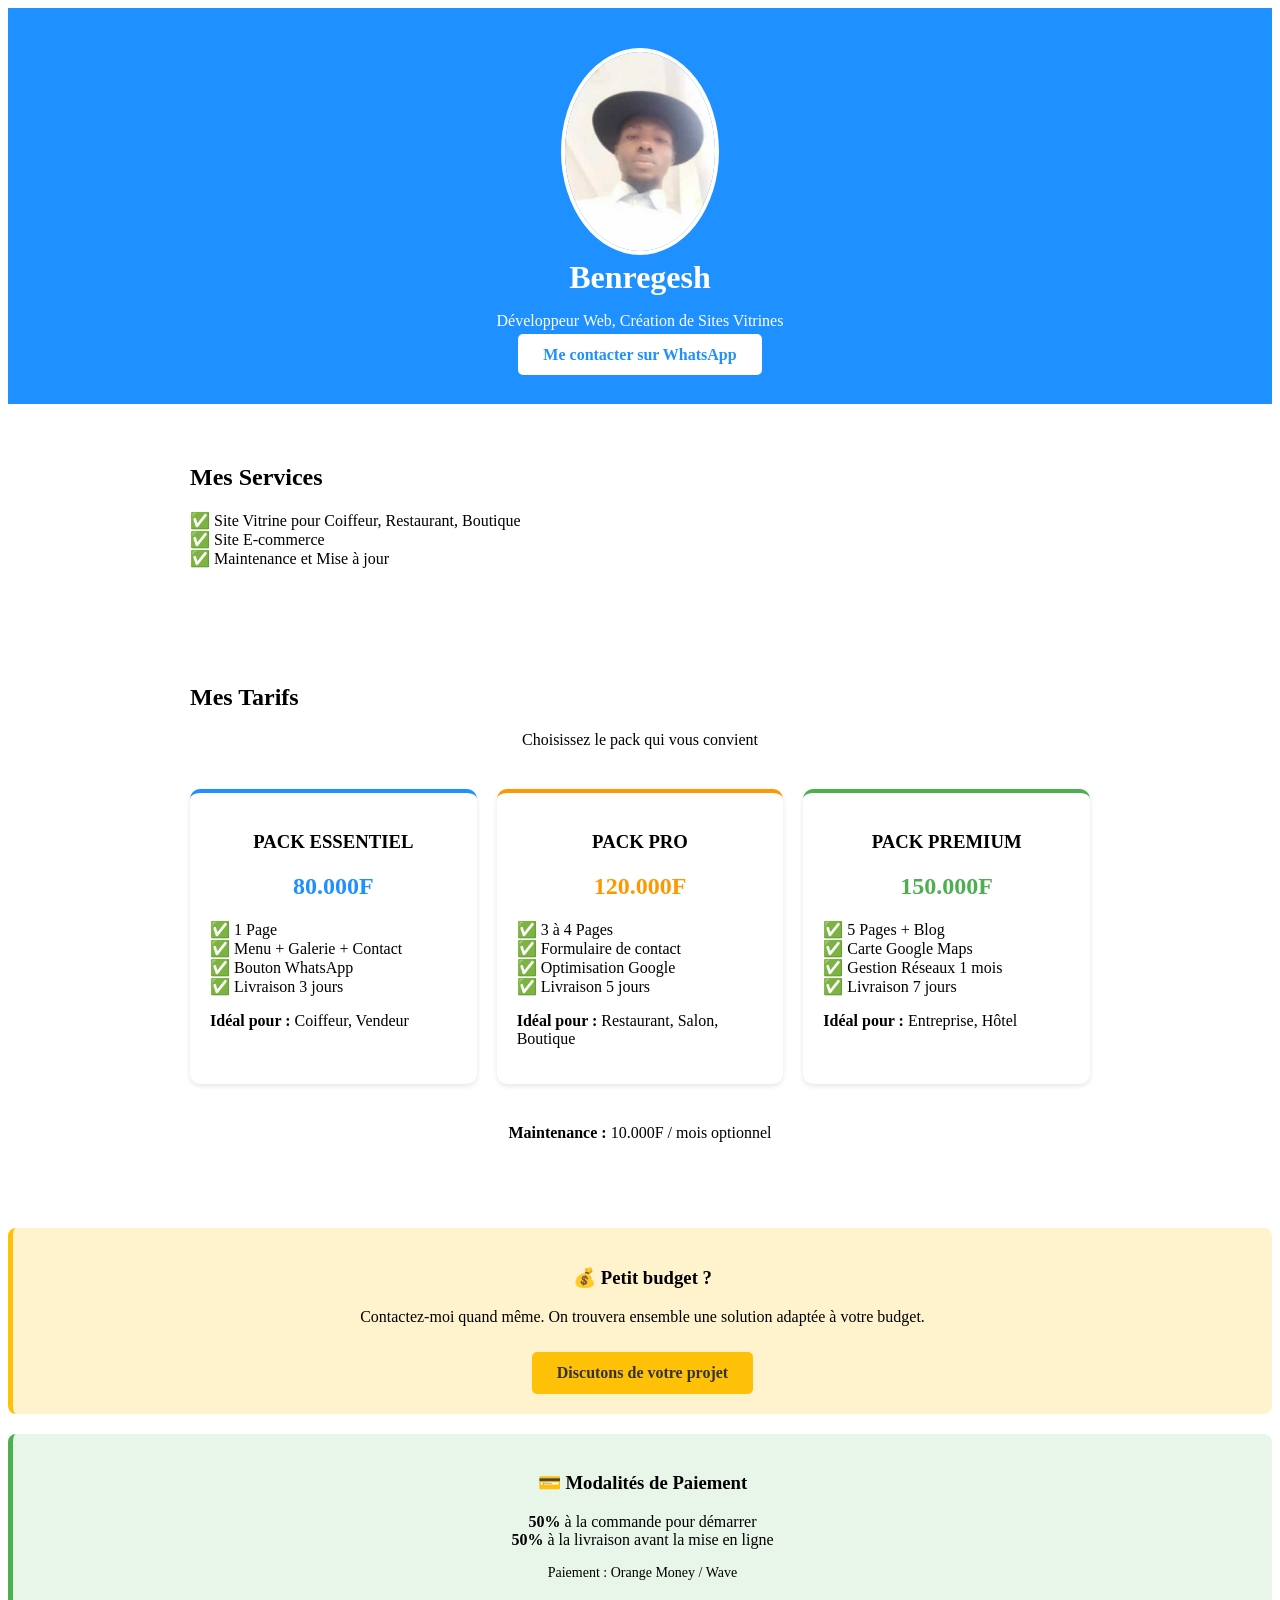
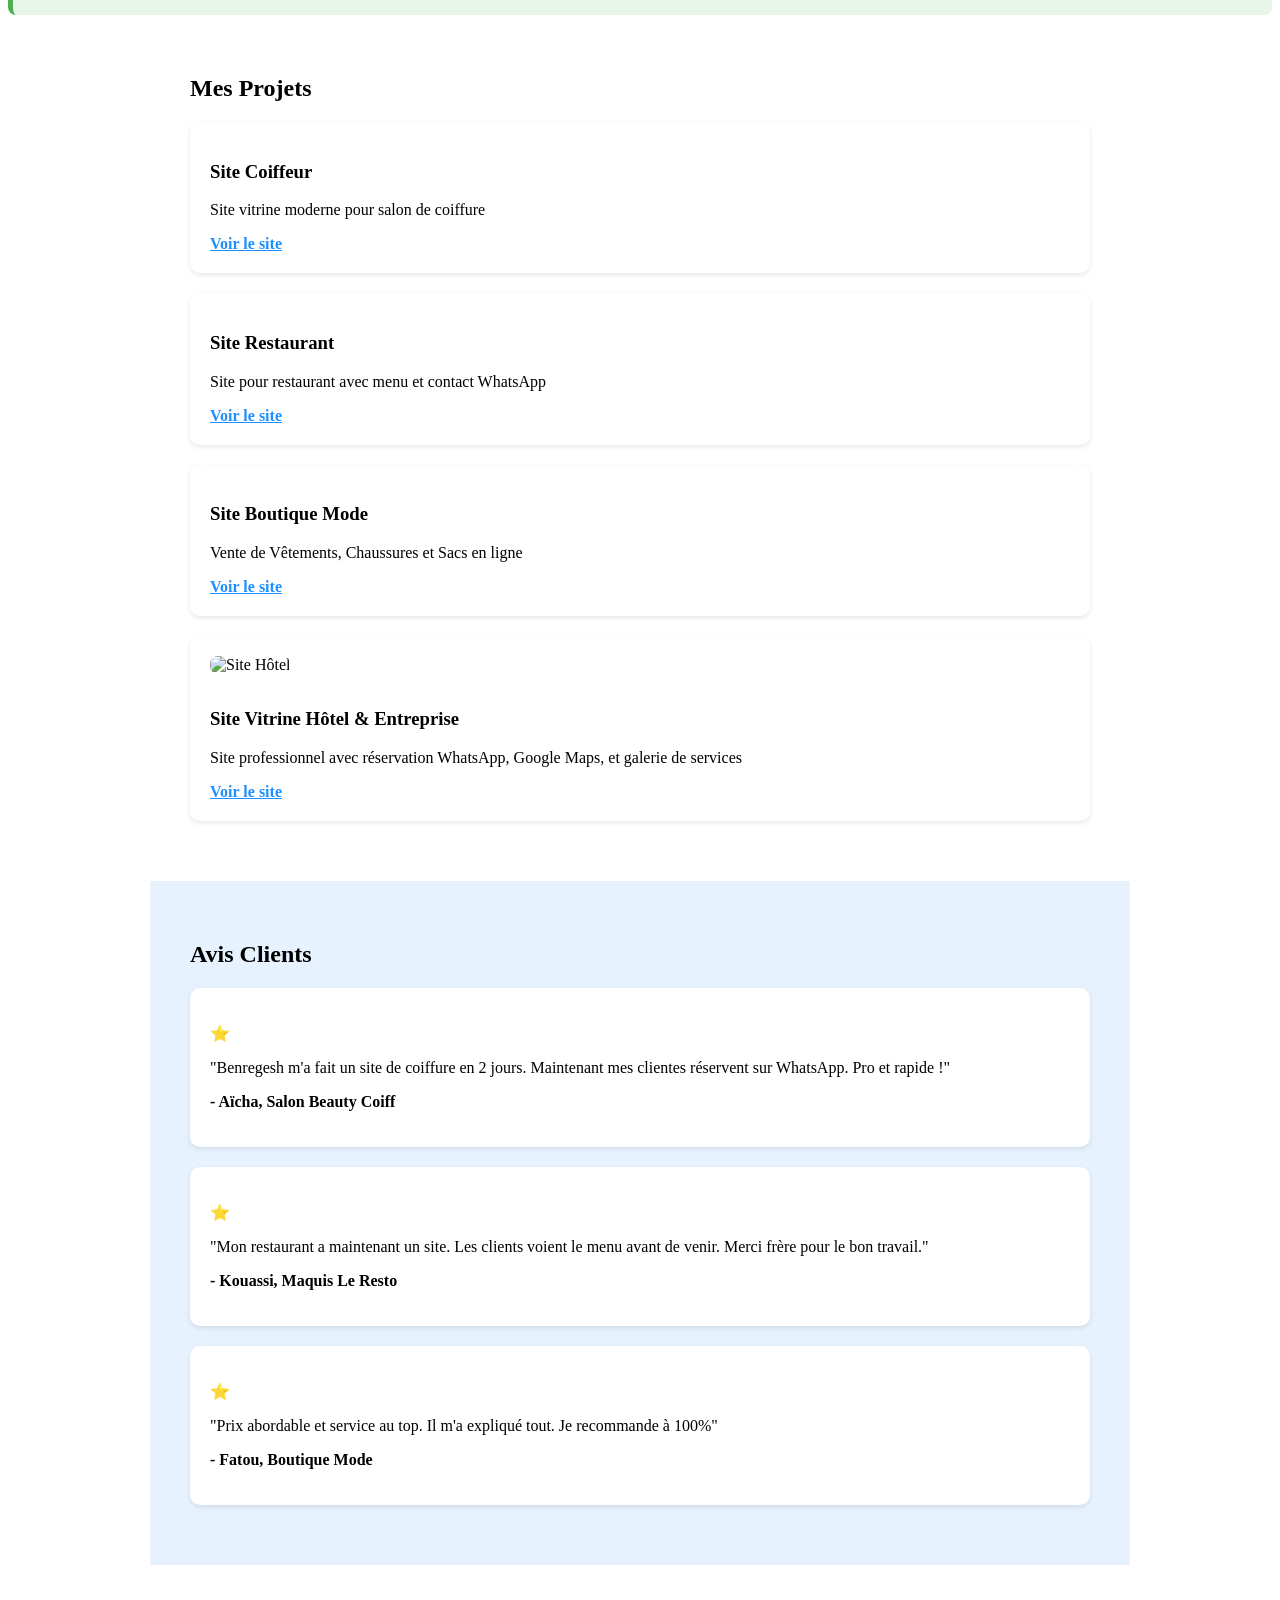
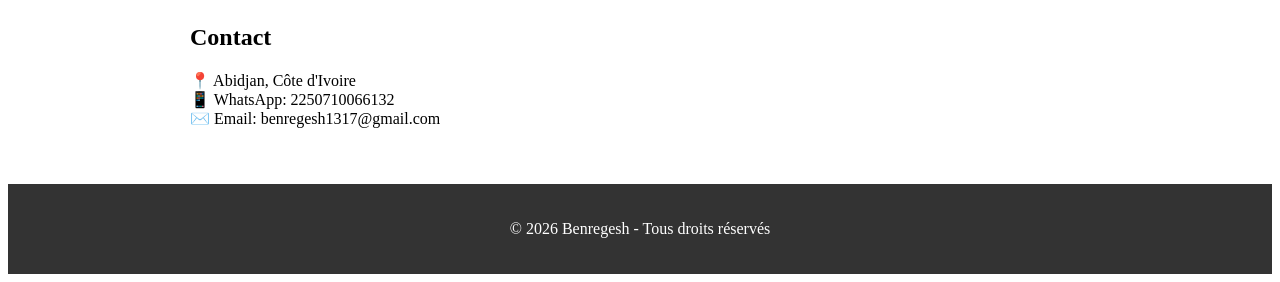
==== index.html @ 778d8428 "Add files via upload" ====
<!DOCTYPE html>
<html lang="fr">
<head>
  <meta charset="UTF-8">
  <title>Mon Portfolio - Développeur Web</title>
  <link rel="stylesheet" href="style.css"
</head>
<body>

  <header>
  <img src="jean.jpg" style="width:150px;border-radius:50%;border:4px solid white">
  <h1>Benregesh</h1>
  <p>Développeur Web, Création de Sites Vitrines</p>
  <a href="https://wa.me/2250710066132?text=Bonjour%20Benregesh" class="btn">Me contacter sur WhatsApp</a>
</header>

<section>
  <h2>Mes Services</h2>
  <p>✅ Site Vitrine pour Coiffeur, Restaurant, Boutique <br>
     ✅ Site E-commerce <br>
     ✅ Maintenance et Mise à jour</p>
</section>

  <section>
  <h2>Mes Tarifs</h2>
  <p style="text-align:center">Choisissez le pack qui vous convient</p>

  <div style="display:grid;grid-template-columns:repeat(auto-fit, minmax(250px, 1fr));gap:20px;margin-top:20px">
    
    <div class="projet" style="border-top:4px solid #1e90ff">
      <h3 style="text-align:center">PACK ESSENTIEL</h3>
      <h2 style="text-align:center;color:#1e90ff">80.000F</h2>
      <p>✅ 1 Page <br>
         ✅ Menu + Galerie + Contact <br>
         ✅ Bouton WhatsApp <br>
         ✅ Livraison 3 jours</p>
      <p><b>Idéal pour :</b> Coiffeur, Vendeur</p>
    </div>

    <div class="projet" style="border-top:4px solid #ff9800">
      <h3 style="text-align:center">PACK PRO</h3>
      <h2 style="text-align:center;color:#ff9800">120.000F</h2>
      <p>✅ 3 à 4 Pages <br>
         ✅ Formulaire de contact <br>
         ✅ Optimisation Google <br>
         ✅ Livraison 5 jours</p>
      <p><b>Idéal pour :</b> Restaurant, Salon, Boutique</p>
    </div>

    <div class="projet" style="border-top:4px solid #4caf50">
      <h3 style="text-align:center">PACK PREMIUM</h3>
      <h2 style="text-align:center;color:#4caf50">150.000F</h2>
      <p>✅ 5 Pages + Blog <br>
         ✅ Carte Google Maps <br>
         ✅ Gestion Réseaux 1 mois <br>
         ✅ Livraison 7 jours</p>
      <p><b>Idéal pour :</b> Entreprise, Hôtel</p>
    </div>

  </div>
  <p style="text-align:center;margin-top:20px"><b>Maintenance :</b> 10.000F / mois optionnel</p>
</section>
  
  <div style="background:#fff3cd;border-left:5px solid #ffc107;padding:20px;margin-top:30px;border-radius:8px;text-align:center">
  <h3>💰 Petit budget ?</h3>
  <p>Contactez-moi quand même. On trouvera ensemble une solution adaptée à votre budget.</p>
  <a href="https://wa.me/2250710066132?text=Salut%20Benregesh,%20j'ai%20un%20petit%20budget%20pour%20un%20site%20web" 
     class="btn" style="background:#ffc107;color:#333;display:inline-block;margin-top:10px">
     Discutons de votre projet
  </a>
</div>
  
  <div style="background:#e8f5e9;border-left:5px solid #4caf50;padding:20px;margin-top:20px;border-radius:8px;text-align:center">
  <h3>💳 Modalités de Paiement</h3>
  <p><b>50%</b> à la commande pour démarrer <br>
     <b>50%</b> à la livraison avant la mise en ligne</p>
  <p style="font-size:14px">Paiement : Orange Money / Wave</p>
</div>
  
<section>
  <h2>Mes Projets</h2>
  
  <div class="projet">
    <h3>Site Coiffeur</h3>
    <p>Site vitrine moderne pour salon de coiffure</p>
    <a href="https://benregesh-web.github.io/Coiffeur/" target="_blank">Voir le site</a>
  </div>

  <div class="projet">
    <h3>Site Restaurant</h3>
    <p>Site pour restaurant avec menu et contact WhatsApp</p>
    <a href="https://benregesh-web.github.io/restaurant-proche/" target="_blank">Voir le site</a>
  </div>
  
  <div class="projet">
    <h3>Site Boutique Mode</h3>
    <p>Vente de Vêtements, Chaussures et Sacs en ligne</p>
    <a href="https://benregesh-web.github.io/Boutique-en-ligne/" target="_blank">Voir le site</a>
    </div>
  
  <div class="projet">
  <img src="https://images.pexels.com/photos/271624/pexels-photo-271624.jpeg" alt="Site Hôtel" style="width:100%; height:180px; object-fit:cover; border-radius:8px; margin-bottom:15px;">
  <h3>Site Vitrine Hôtel & Entreprise</h3>
  <p>Site professionnel avec réservation WhatsApp, Google Maps, et galerie de services</p>
  <a href="https://benregesh-web.github.io/hote/" target="_blank">Voir le site</a>
</div>
  
</section>

  <section style="background:#e6f3ff">
  <h2>Avis Clients</h2>
  
  <div class="projet">
    <p>⭐</p>
    <p>"Benregesh m'a fait un site de coiffure en 2 jours. Maintenant mes clientes réservent sur WhatsApp. Pro et rapide !"</p>
    <p><b>- Aïcha, Salon Beauty Coiff</b></p>
  </div>

  <div class="projet">
    <p>⭐</p>
    <p>"Mon restaurant a maintenant un site. Les clients voient le menu avant de venir. Merci frère pour le bon travail."</p>
    <p><b>- Kouassi, Maquis Le Resto</b></p>
  </div>

  <div class="projet">
    <p>⭐</p>
    <p>"Prix abordable et service au top. Il m'a expliqué tout. Je recommande à 100%"</p>
    <p><b>- Fatou, Boutique Mode</b></p>
  </div>
</section>
  
<section>
  <h2>Contact</h2>
  <p>📍 Abidjan, Côte d'Ivoire <br>
     📱 WhatsApp: 2250710066132 <br>
     ✉️ Email: benregesh1317@gmail.com</p>
</section>

<footer>
  <p>© 2026 Benregesh - Tous droits réservés</p>
</footer>

</body>
</html>
---- style.css ----
<style>
    body{font-family:Arial;margin:0;background:#f4f4f4;color:#333}
    header{background:#1e90ff;color:white;padding:40px;text-align:center}
    header h1{margin:0}
    .btn{background:white;color:#1e90ff;padding:12px 25px;border-radius:5px;text-decoration:none;font-weight:bold}
    section{padding:40px;max-width:900px;margin:auto}
    .projet{background:white;padding:20px;margin:20px 0;border-radius:10px;box-shadow:0 2px 5px rgba(0,0,0,0.1)}
    .projet a{color:#1e90ff;font-weight:bold}
    footer{text-align:center;padding:20px;background:#333;color:white}
  </style>
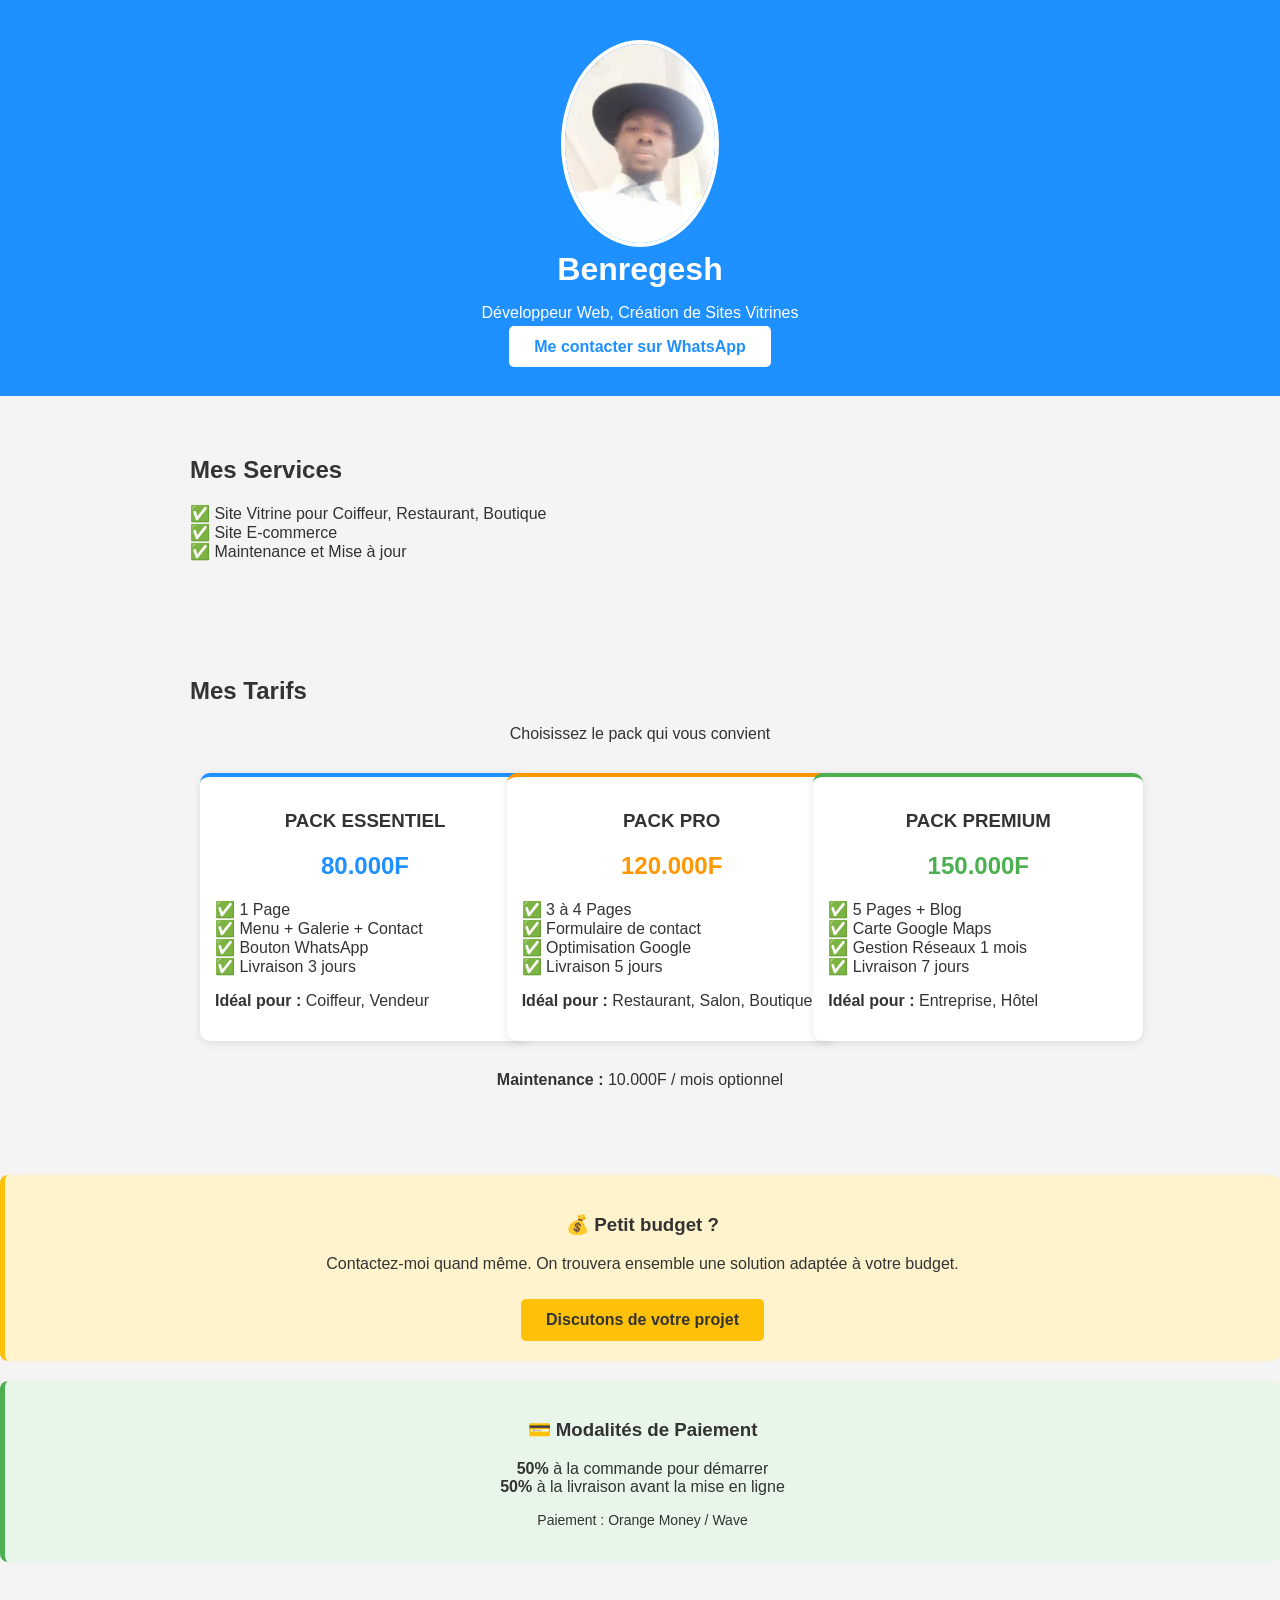
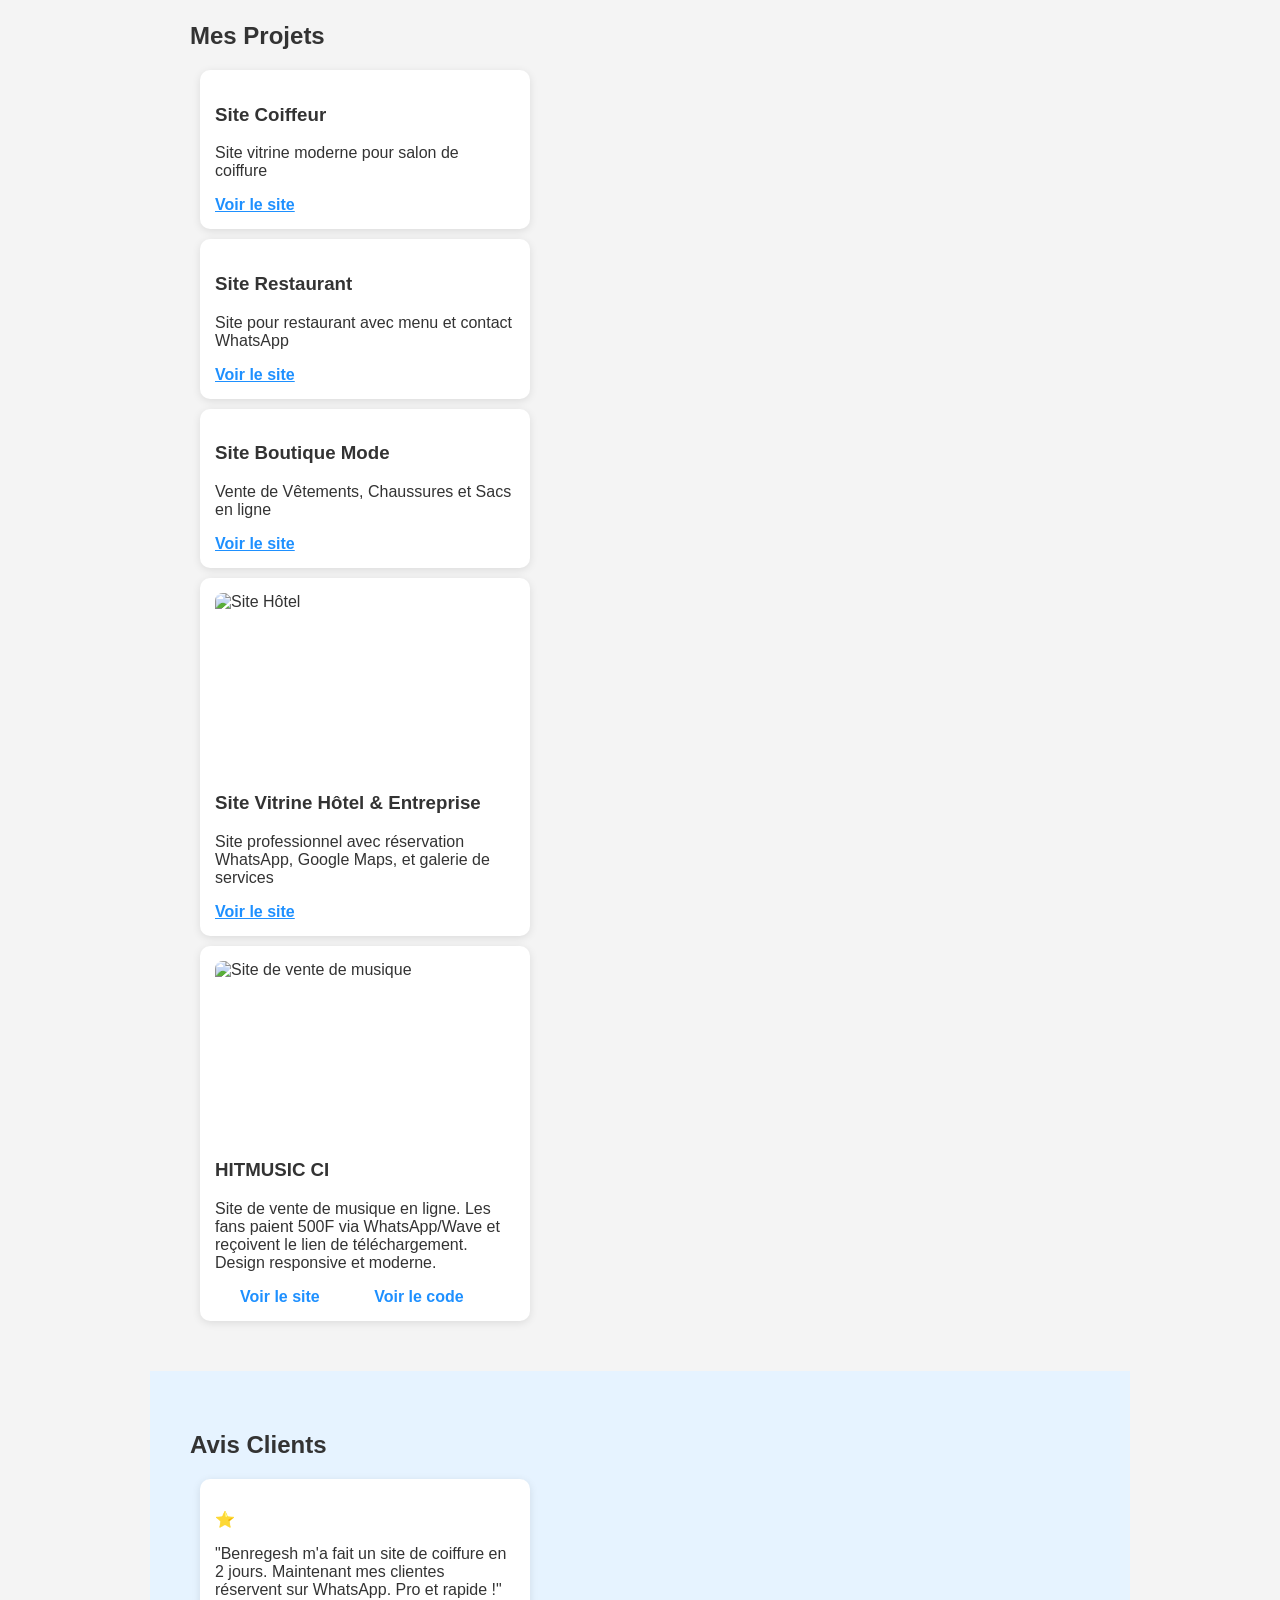
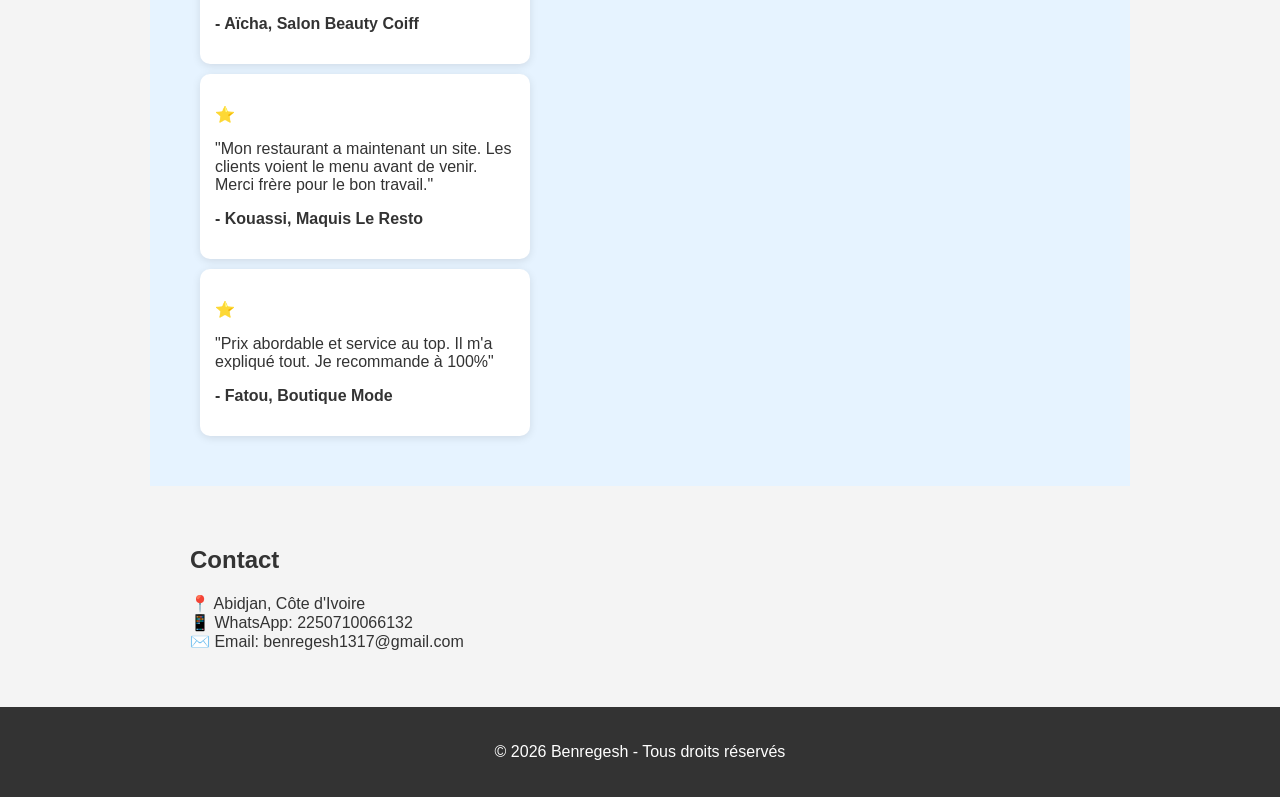
==== commit d7ff3587: "Add files via upload" ====
--- a/index.html
+++ b/index.html
@@ -105,6 +105,17 @@
   <a href="https://benregesh-web.github.io/hote/" target="_blank">Voir le site</a>
 </div>
   
+   <!-- PROJET 3 : HITMUSIC CI -->
+<div class="projet">
+  <img src="https://images.pexels.com/photos/1105666/pexels-photo-1105666.jpeg" alt="Site de vente de musique">
+  <h3>HITMUSIC CI</h3>
+  <p>Site de vente de musique en ligne. Les fans paient 500F via WhatsApp/Wave et reçoivent le lien de téléchargement. Design responsive et moderne.</p>
+  <div class="btns">
+    <a href="https://benregesh-web.github.io/musique/" target="_blank" class="btn">Voir le site</a>
+    <a href="https://github.com/ton-pseudo/site-musique" target="_blank" class="btn btn-code">Voir le code</a>
+  </div>
+</div>
+   
 </section>
 
   <section style="background:#e6f3ff">
--- a/style.css
+++ b/style.css
@@ -1,11 +1,73 @@
-<style>
-    body{font-family:Arial;margin:0;background:#f4f4f4;color:#333}
-    header{background:#1e90ff;color:white;padding:40px;text-align:center}
-    header h1{margin:0}
-    .btn{background:white;color:#1e90ff;padding:12px 25px;border-radius:5px;text-decoration:none;font-weight:bold}
-    section{padding:40px;max-width:900px;margin:auto}
-    .projet{background:white;padding:20px;margin:20px 0;border-radius:10px;box-shadow:0 2px 5px rgba(0,0,0,0.1)}
-    .projet a{color:#1e90ff;font-weight:bold}
-    footer{text-align:center;padding:20px;background:#333;color:white}
-  </style>
 
+body{
+  font-family:Arial;
+  margin:0;
+  background:#f4f4f4;
+  color:#333
+}
+
+header{
+  background:#1e90ff;
+  color:white;
+  padding:40px;
+  text-align:center
+}
+
+header h1{
+  margin:0;
+}
+    
+.btn{
+  background:white;
+  color:#1e90ff;
+  padding:12px 25px;
+  border-radius:5px;
+  text-decoration:none;
+  font-weight:bold
+}
+
+section{
+  padding:40px;
+  max-width:900px;
+  margin:auto;
+}
+
+.projet{
+  background:white;
+  padding:20px;
+  margin:20px 0;
+  border-radius:10px;
+  box-shadow:0 2px 5px rgba(0,0,0,0.1);
+}
+.projet a{
+  color:#1e90ff;
+  font-weight:bold;
+}
+
+footer{
+  text-align:center;
+  padding:20px;
+  background:#333;
+  color:white;
+}
+
+/* TAILLE DES IMAGES DES PROJETS */
+.projet img, 
+.card img { /* si tu utilises .card */
+  width: 100%;
+  height: 180px; /* Hauteur fixe pour que toutes soient pareilles */
+  object-fit: cover; /* Coupe l'image pour qu'elle rentre bien */
+  border-radius: 8px;
+  display: block;
+}
+
+/* POUR QUE LES CARTES SOIENT BIEN ALIGNÉES */
+.projet, 
+.card {
+  width: 300px;
+  background: white;
+  border-radius: 10px;
+  padding: 15px;
+  box-shadow: 0 2px 8px rgba(0,0,0,0.1);
+  margin: 10px;
+}
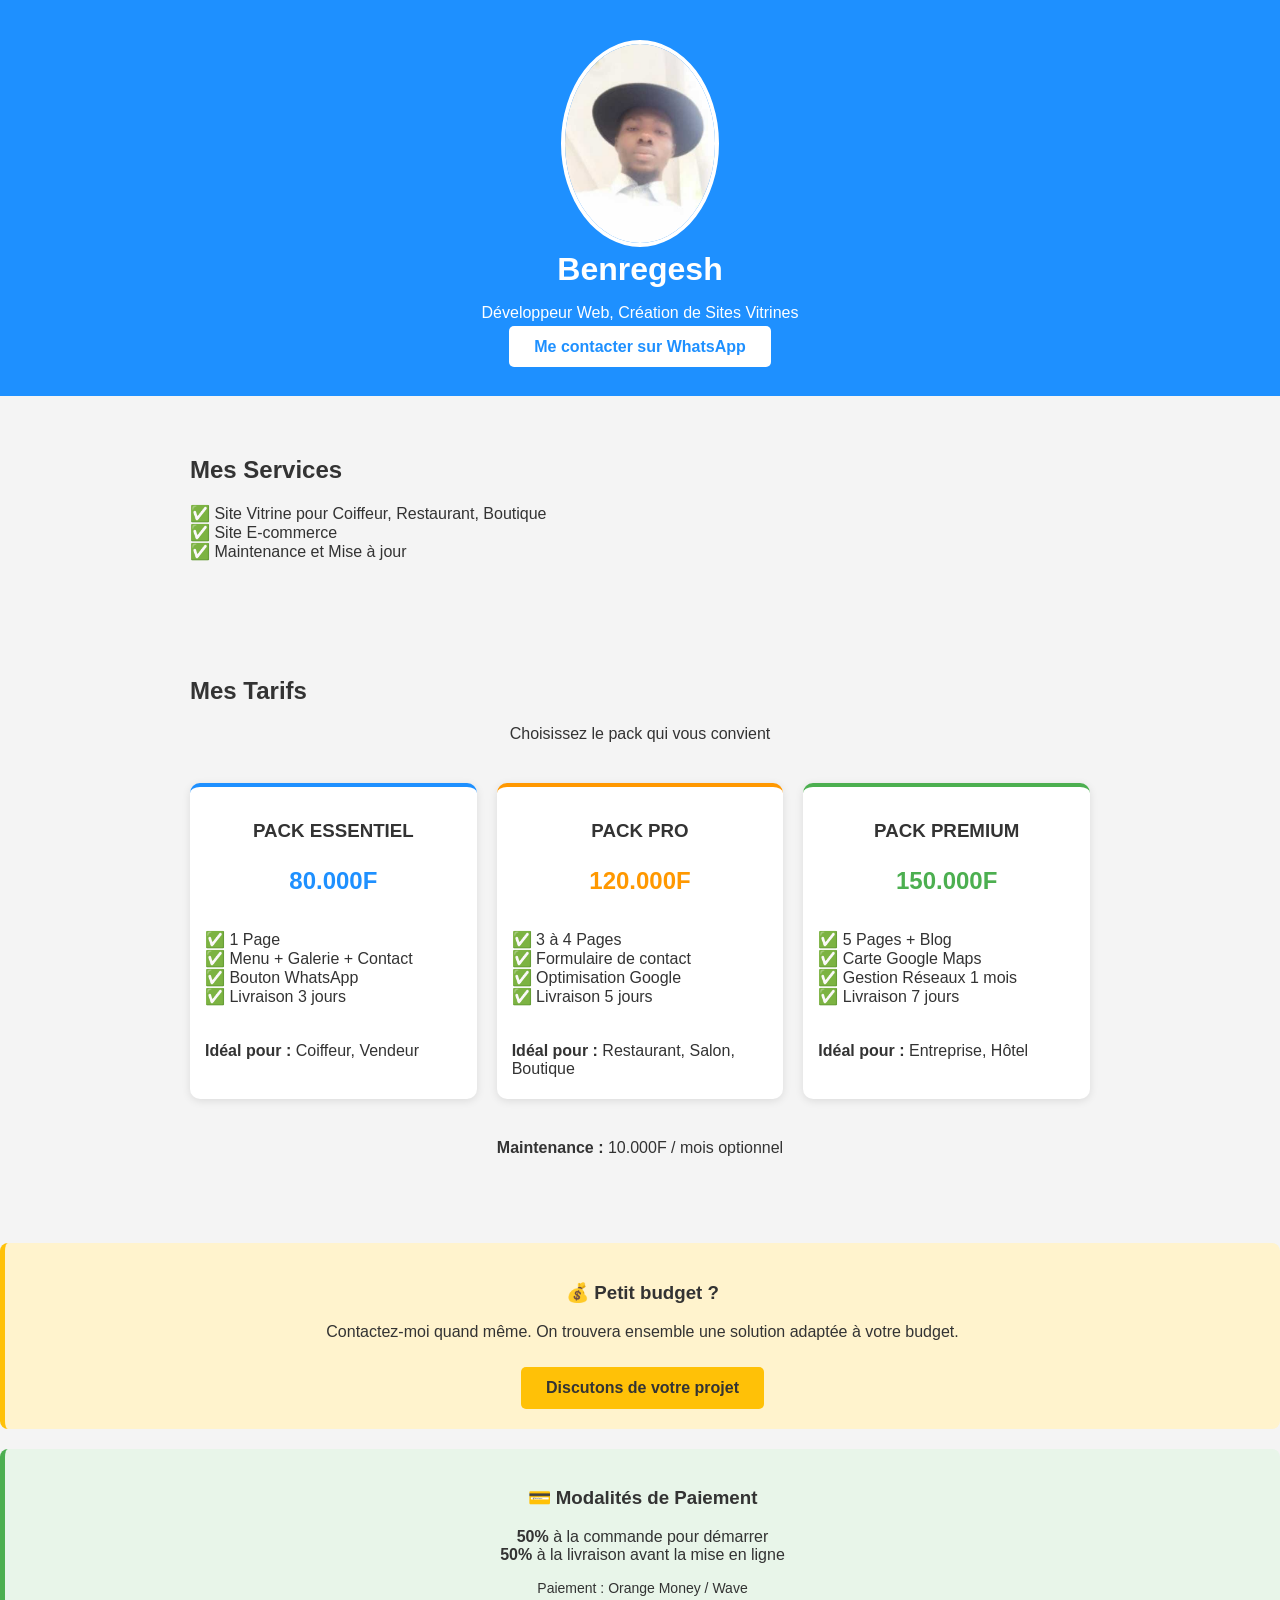
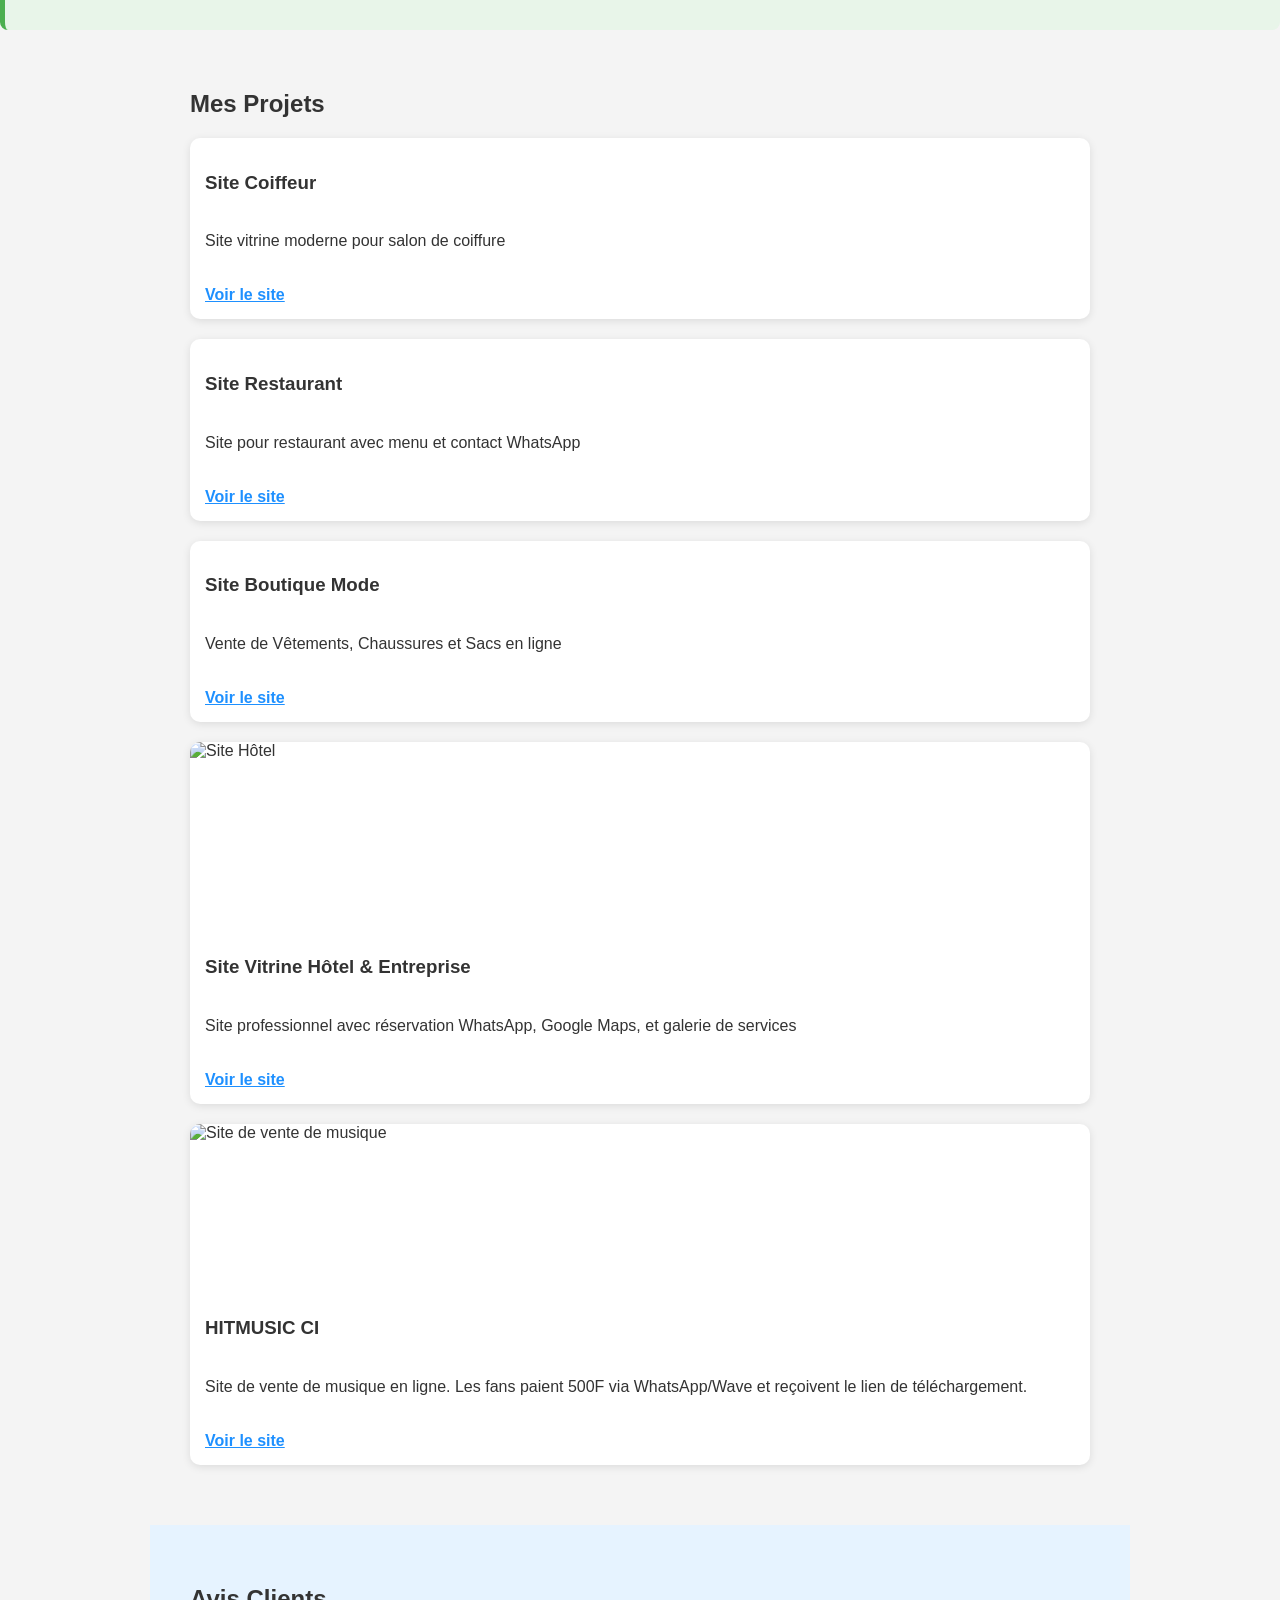
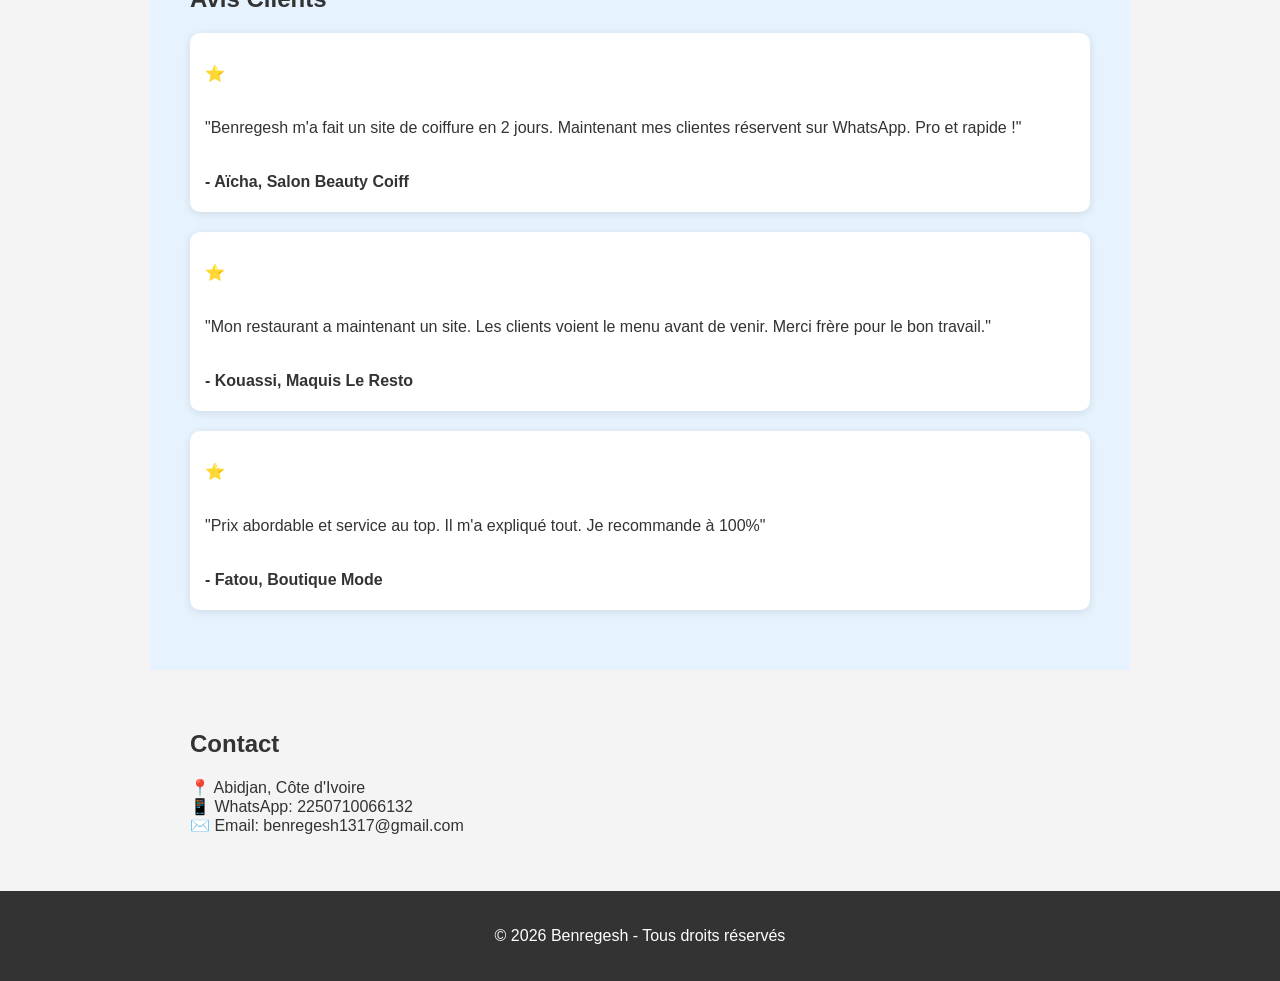
==== commit add10b47: "Add files via upload" ====
--- a/index.html
+++ b/index.html
@@ -104,16 +104,11 @@
   <p>Site professionnel avec réservation WhatsApp, Google Maps, et galerie de services</p>
   <a href="https://benregesh-web.github.io/hote/" target="_blank">Voir le site</a>
 </div>
-  
-   <!-- PROJET 3 : HITMUSIC CI -->
-<div class="projet">
+  <div class="projet">
   <img src="https://images.pexels.com/photos/1105666/pexels-photo-1105666.jpeg" alt="Site de vente de musique">
   <h3>HITMUSIC CI</h3>
-  <p>Site de vente de musique en ligne. Les fans paient 500F via WhatsApp/Wave et reçoivent le lien de téléchargement. Design responsive et moderne.</p>
-  <div class="btns">
-    <a href="https://benregesh-web.github.io/musique/" target="_blank" class="btn">Voir le site</a>
-    <a href="https://github.com/ton-pseudo/site-musique" target="_blank" class="btn btn-code">Voir le code</a>
-  </div>
+  <p>Site de vente de musique en ligne. Les fans paient 500F via WhatsApp/Wave et reçoivent le lien de téléchargement.</p>
+  <a href="https://benregesh-web.github.io/musique/" target="_blank">Voir le site</a>
 </div>
    
 </section>
--- a/style.css
+++ b/style.css
@@ -51,23 +51,28 @@
   color:white;
 }
 
-/* TAILLE DES IMAGES DES PROJETS */
-.projet img, 
-.card img { /* si tu utilises .card */
-  width: 100%;
-  height: 180px; /* Hauteur fixe pour que toutes soient pareilles */
-  object-fit: cover; /* Coupe l'image pour qu'elle rentre bien */
-  border-radius: 8px;
+/* CARTES PROJETS STYLE BANNIERE */
+.projet, .card {
+  background: white;
+  border-radius: 10px;
+  padding: 0; /* important: pas de padding pour que l'image colle */
+  margin-bottom: 20px;
+  box-shadow: 0 2px 8px rgba(0,0,0,0.1);
+  overflow: hidden; /* pour arrondir l'image */
+}
+
+.projet img, .card img {
+  width: 100%;        /* Prend toute la largeur */
+  height: 160px;      /* Hauteur de bannière */
+  object-fit: cover;  /* Etire sans déformer */
   display: block;
 }
 
-/* POUR QUE LES CARTES SOIENT BIEN ALIGNÉES */
-.projet, 
-.card {
-  width: 300px;
-  background: white;
-  border-radius: 10px;
-  padding: 15px;
-  box-shadow: 0 2px 8px rgba(0,0,0,0.1);
-  margin: 10px;
+/* Le texte en dessous de l'image */
+.projet h3, .projet p, .projet a {
+  padding: 15px 15px 5px 15px;
 }
+.projet a {
+  padding-bottom: 15px;
+  display: inline-block;
+}
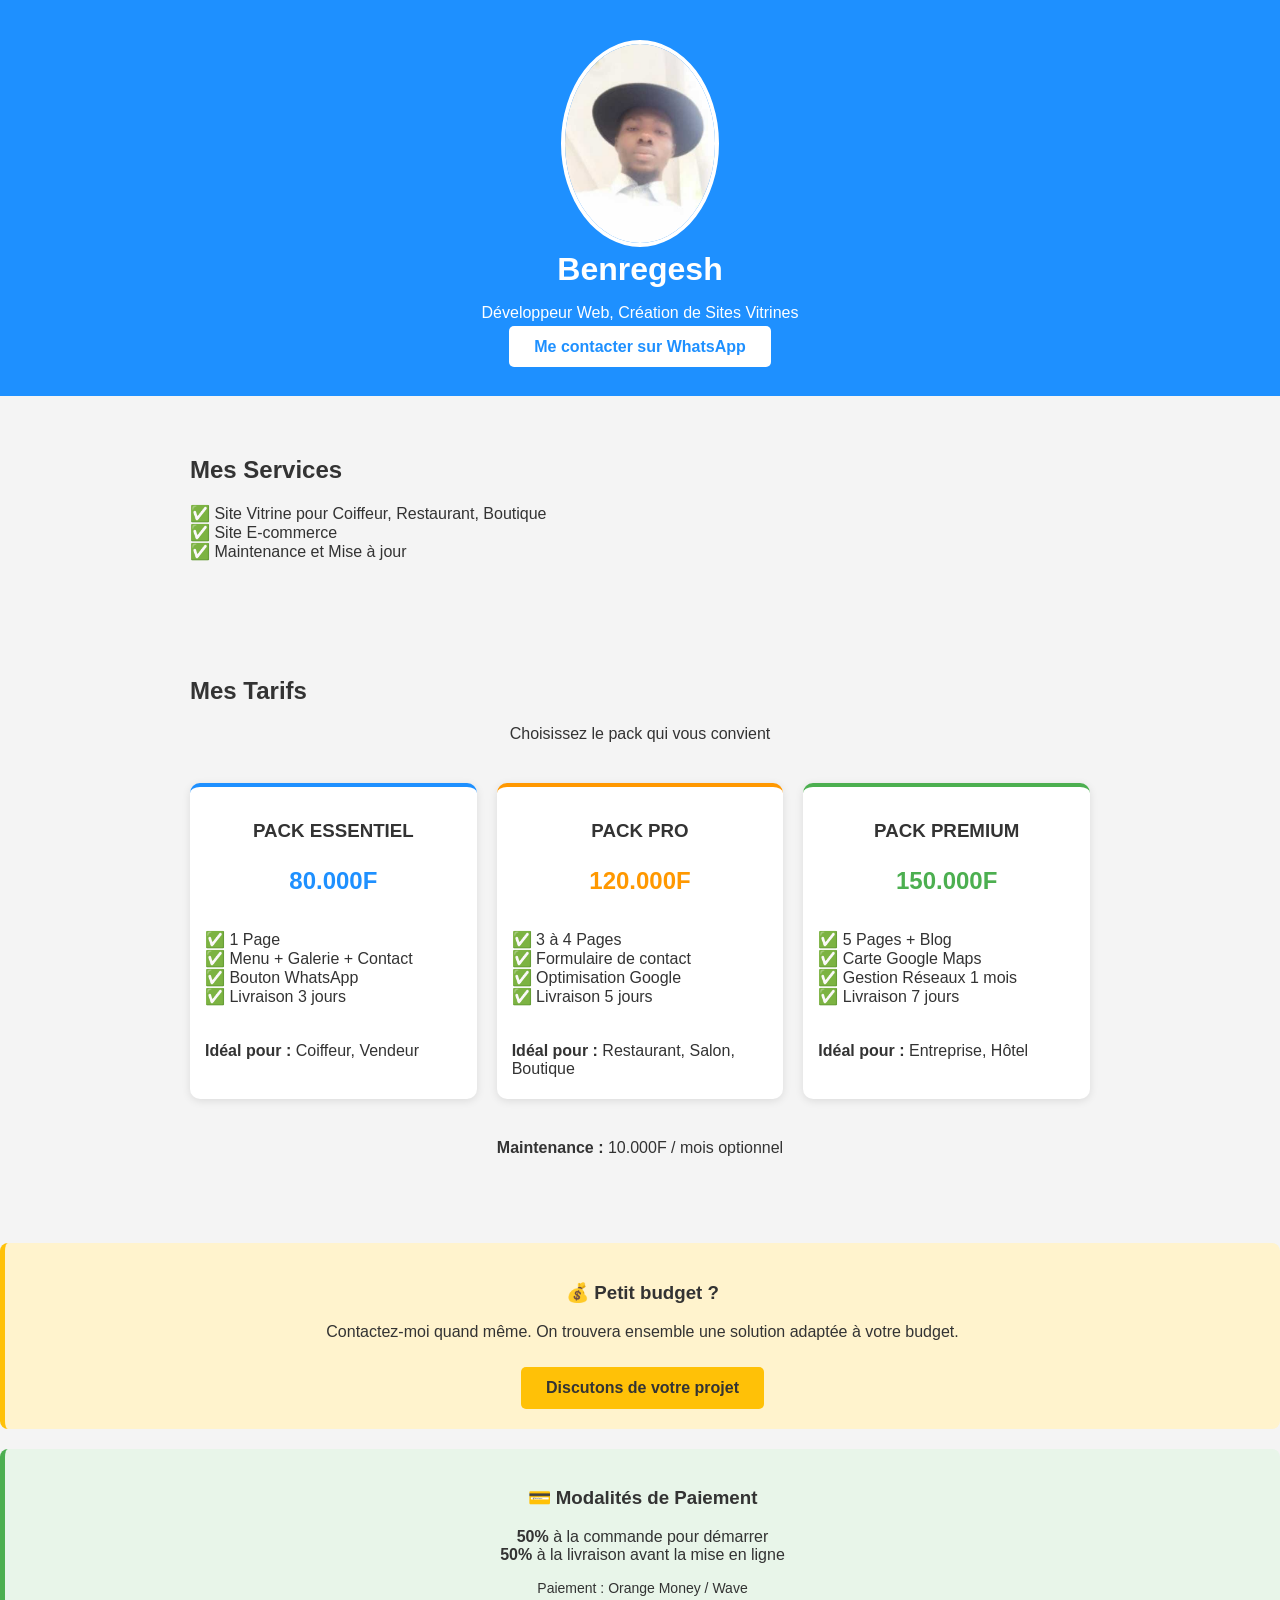
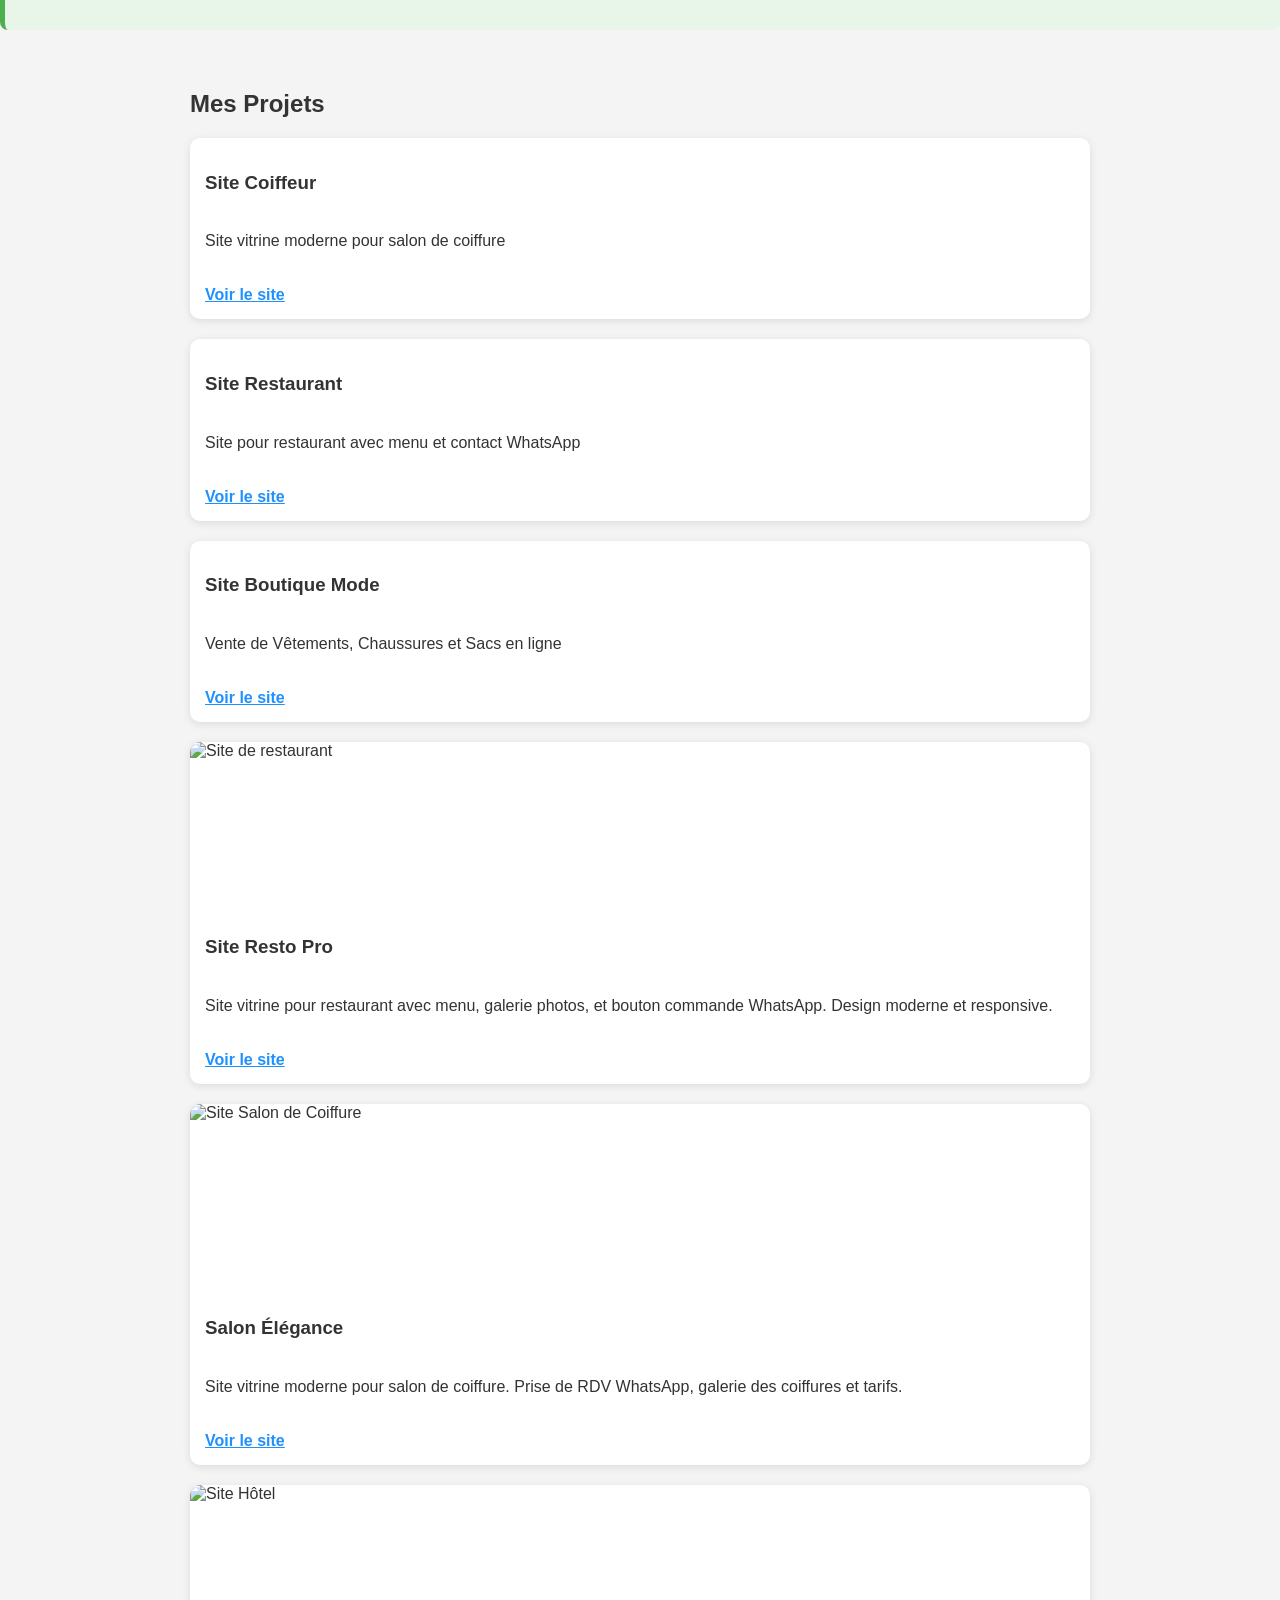
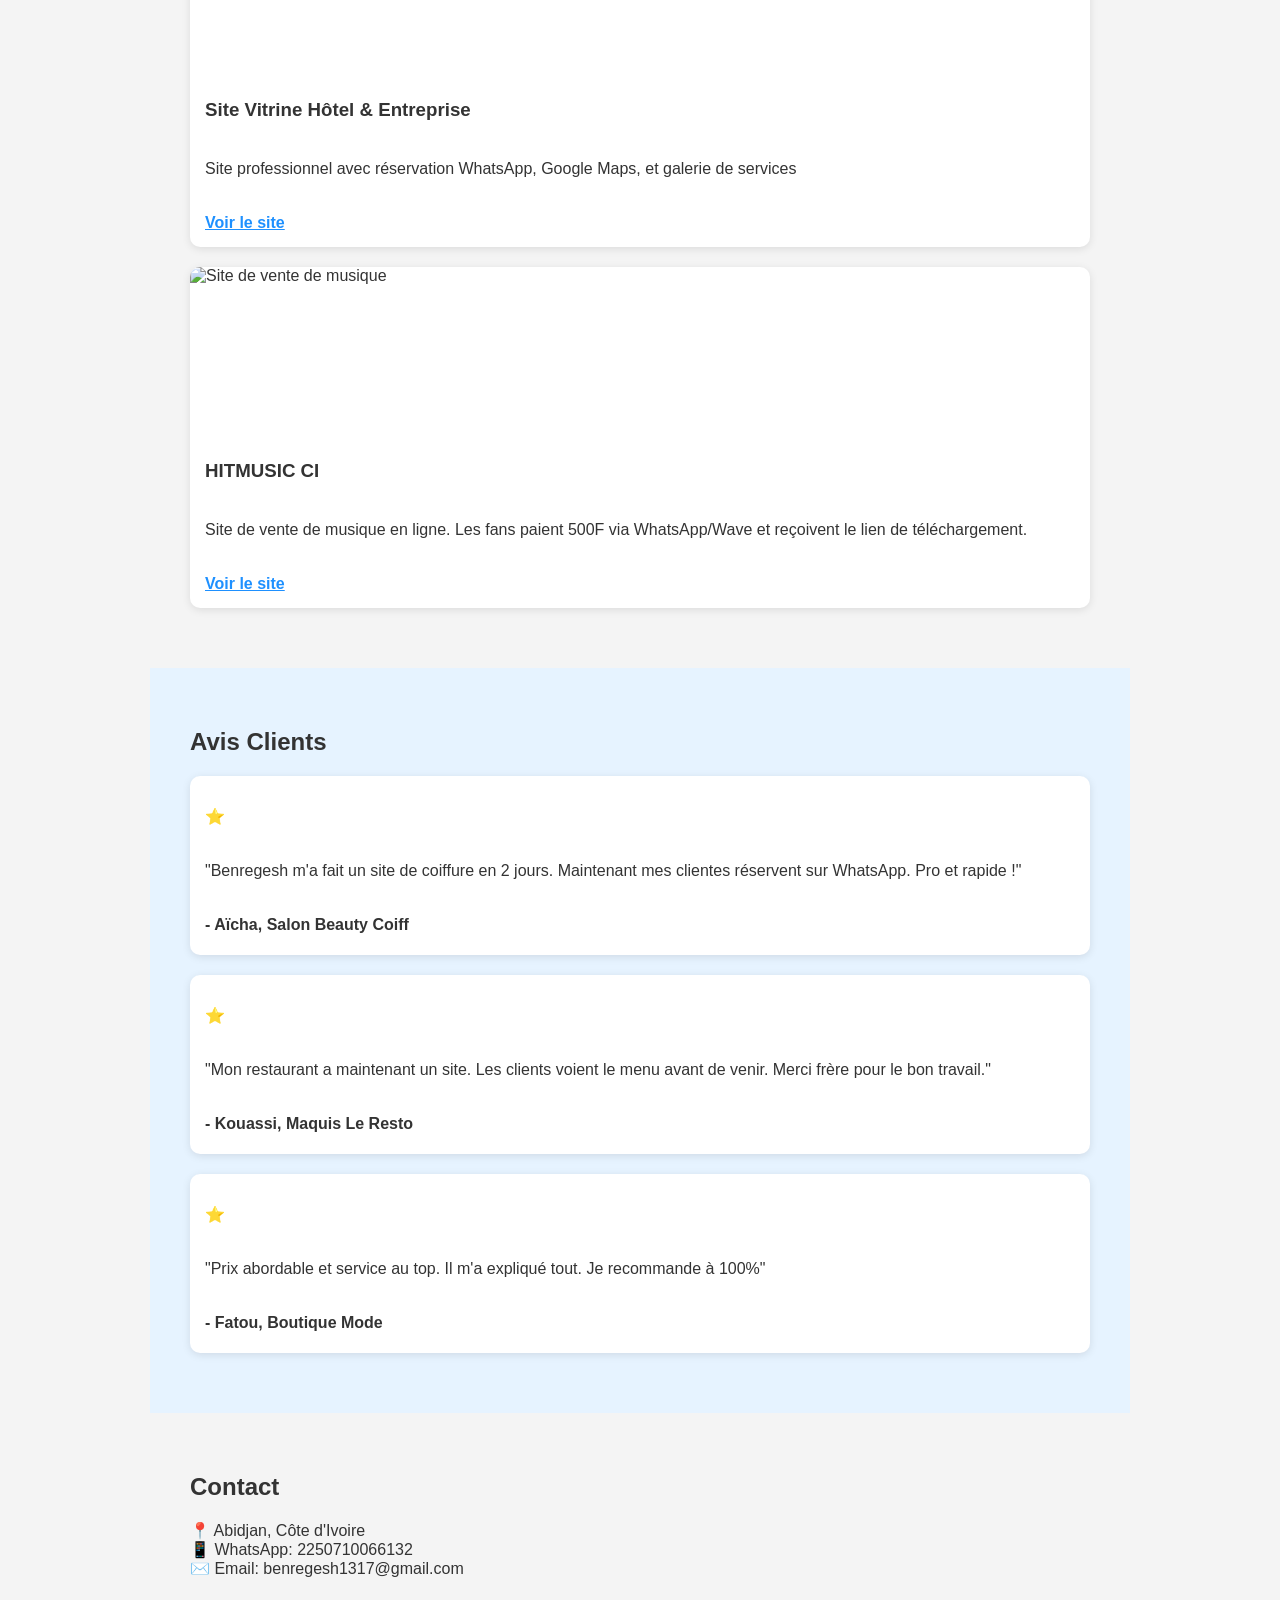
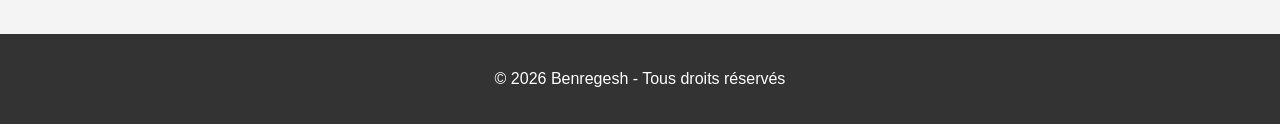
==== commit 390f1da2: "Add files via upload" ====
--- a/index.html
+++ b/index.html
@@ -91,12 +91,29 @@
     <p>Site pour restaurant avec menu et contact WhatsApp</p>
     <a href="https://benregesh-web.github.io/restaurant-proche/" target="_blank">Voir le site</a>
   </div>
-  
+   
   <div class="projet">
     <h3>Site Boutique Mode</h3>
     <p>Vente de Vêtements, Chaussures et Sacs en ligne</p>
     <a href="https://benregesh-web.github.io/Boutique-en-ligne/" target="_blank">Voir le site</a>
     </div>
+   
+   <!-- PROJET 4 : SITE RESTO PRO -->
+<div class="projet">
+  <img src="https://images.pexels.com/photos/1640777/pexels-photo-1640777.jpeg" alt="Site de restaurant">
+  <h3>Site Resto Pro</h3>
+  <p>Site vitrine pour restaurant avec menu, galerie photos, et bouton commande WhatsApp. Design moderne et responsive.</p>
+  <a href="https://benregesh-web.github.io/resto-pro/" target="_blank">Voir le site</a>
+</div>
+   
+   <!-- PROJET 5 : SALON ÉLÉGANCE -->
+<div class="projet">
+   <img src="https://images.pexels.com/photos/1813272/pexels-photo-1813272.jpeg" alt="Site Salon de Coiffure" style="width:100%; height:180px; object-fit:cover; border-radius:8px; margin-bottom:15px;">
+  <h3>Salon Élégance</h3>
+  <p>Site vitrine moderne pour salon de coiffure. Prise de RDV WhatsApp, galerie des coiffures et tarifs.</p>
+  <a href="https://benregesh-web.github.io/salon-elegance" target="_blank">Voir le site</a>
+</div>
+   
   
   <div class="projet">
   <img src="https://images.pexels.com/photos/271624/pexels-photo-271624.jpeg" alt="Site Hôtel" style="width:100%; height:180px; object-fit:cover; border-radius:8px; margin-bottom:15px;">
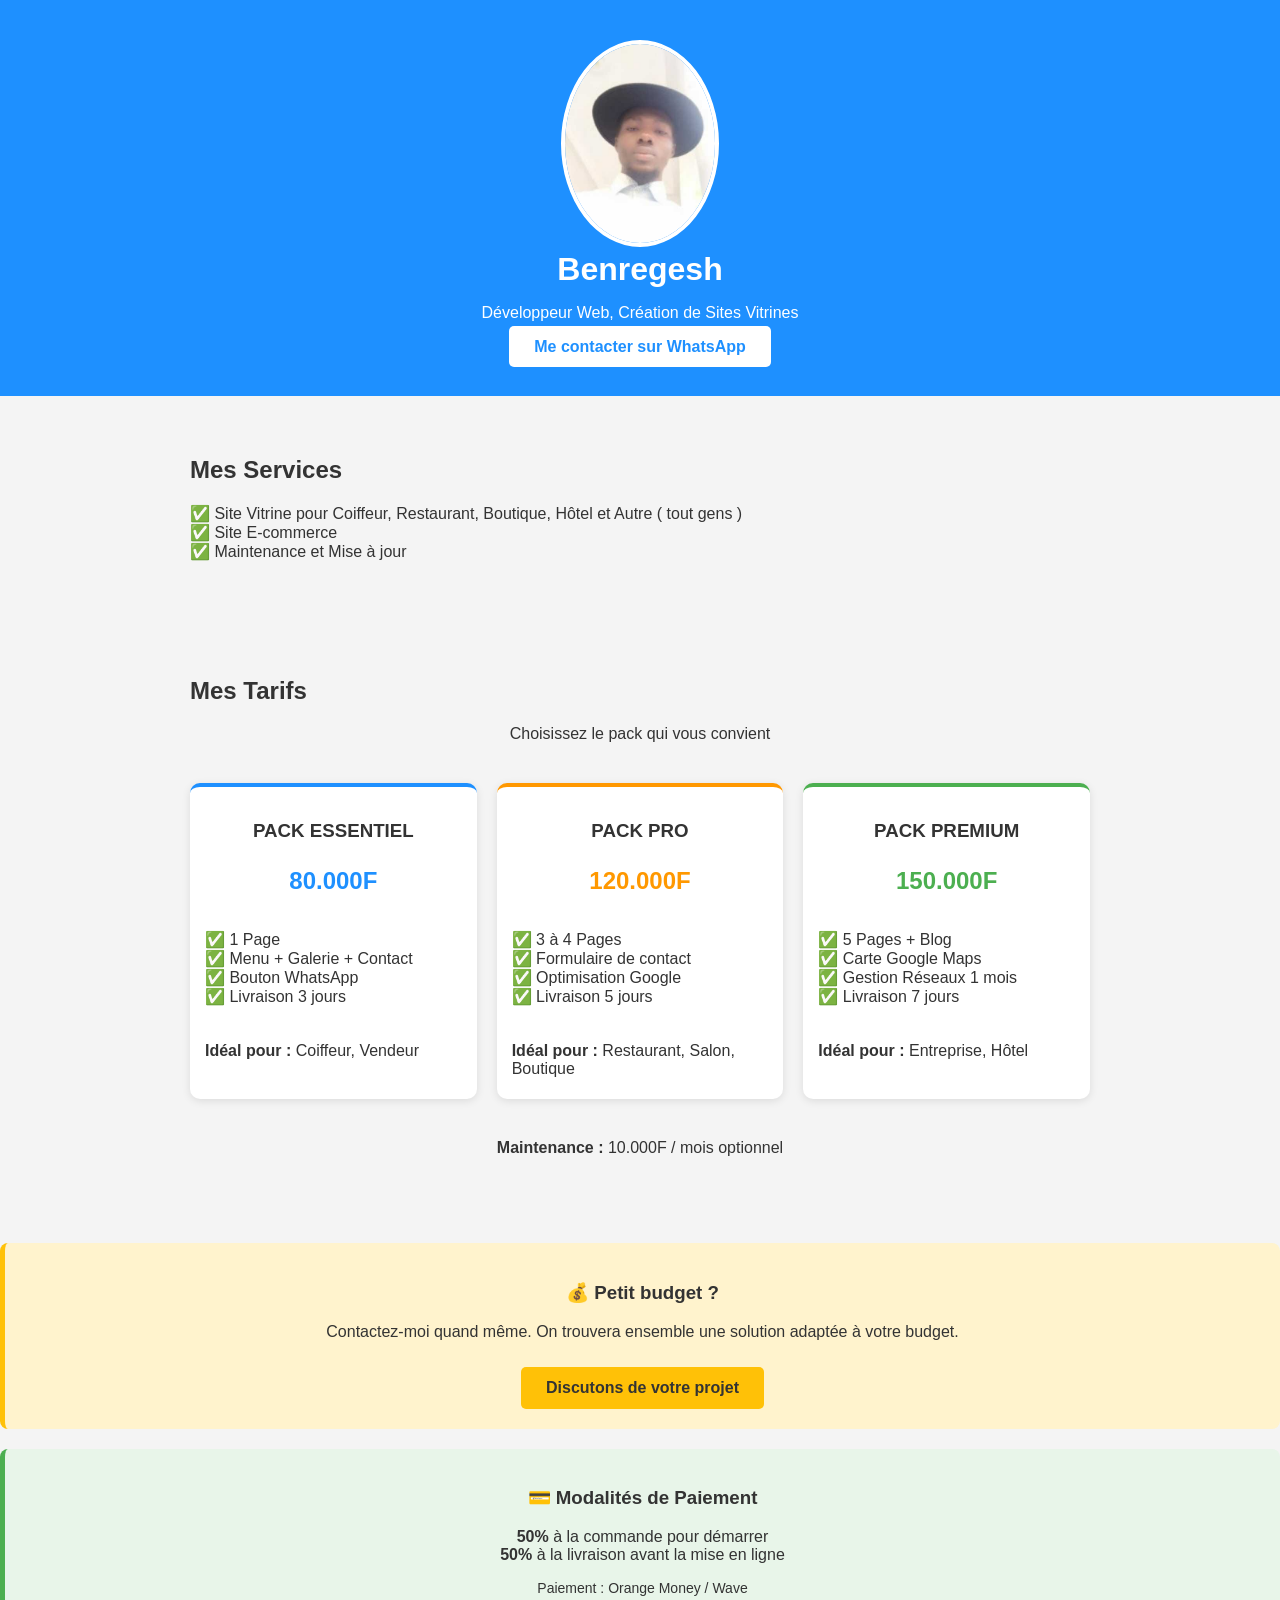
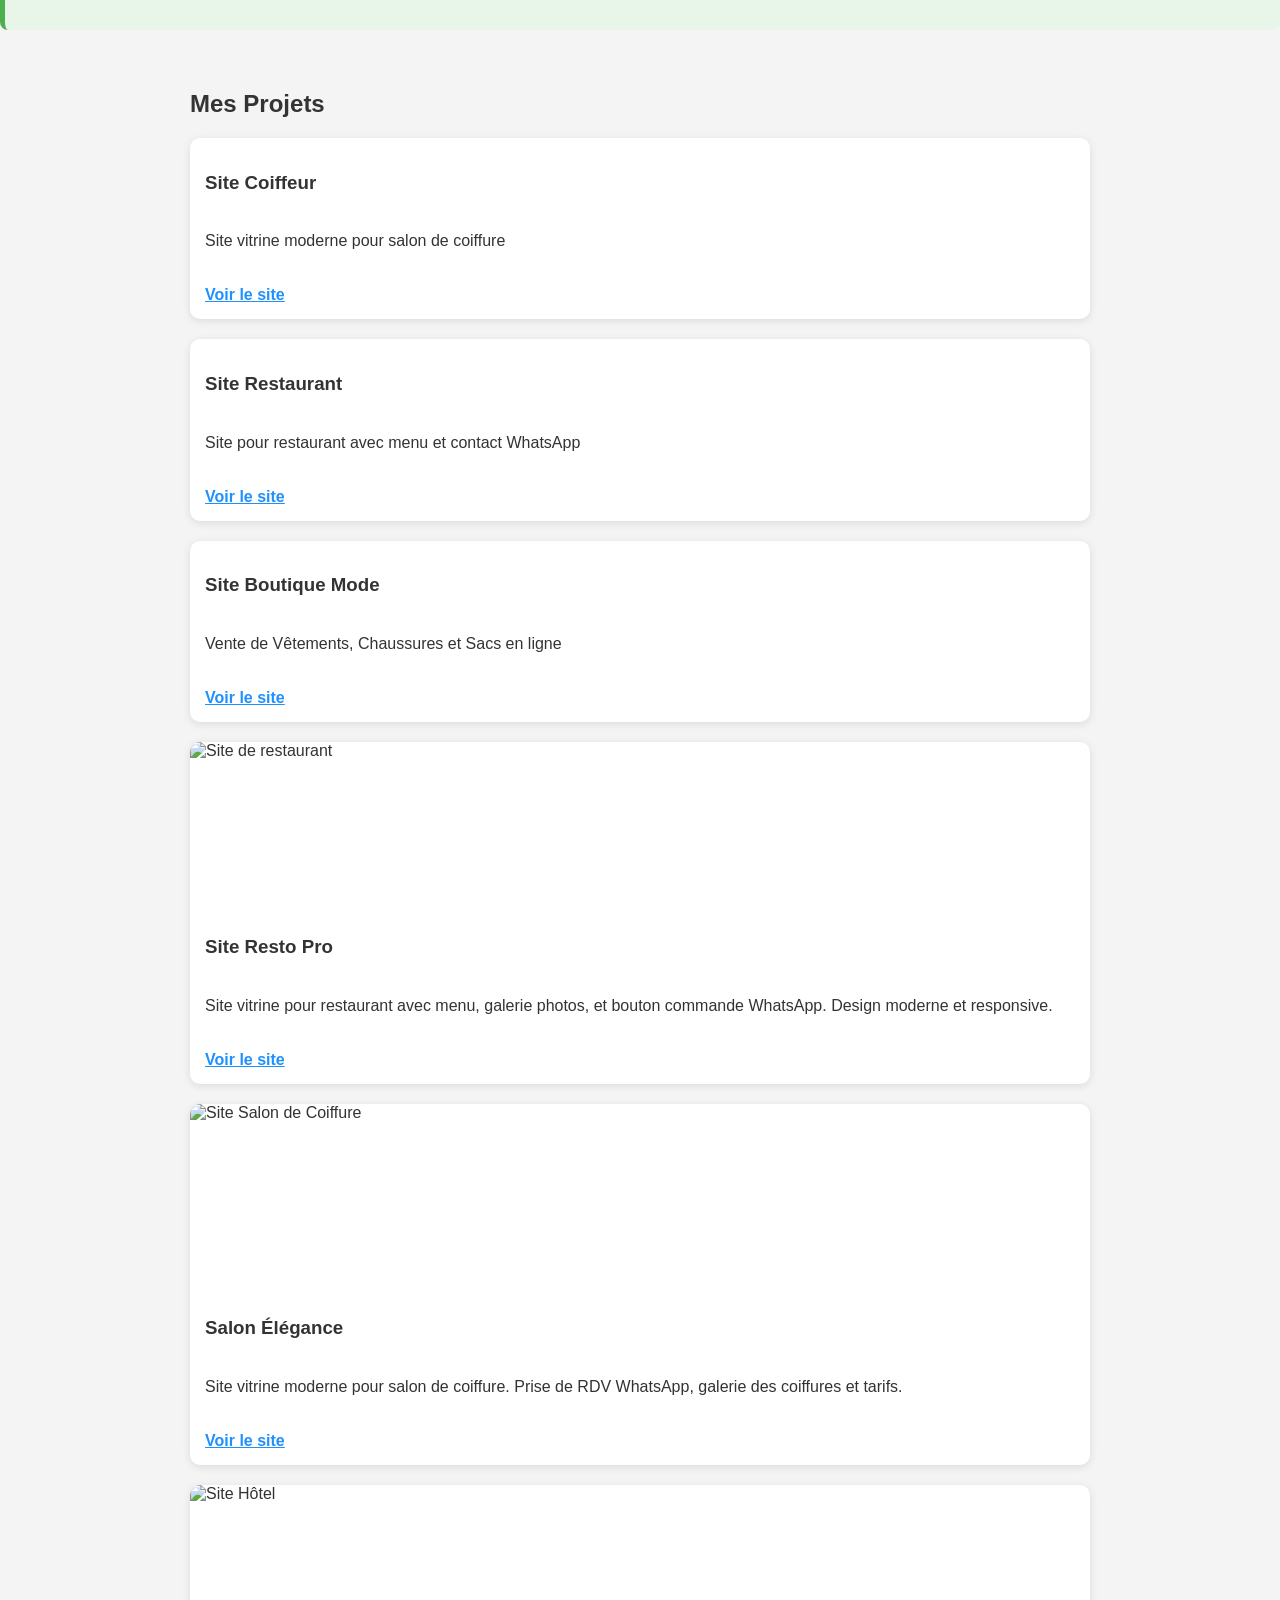
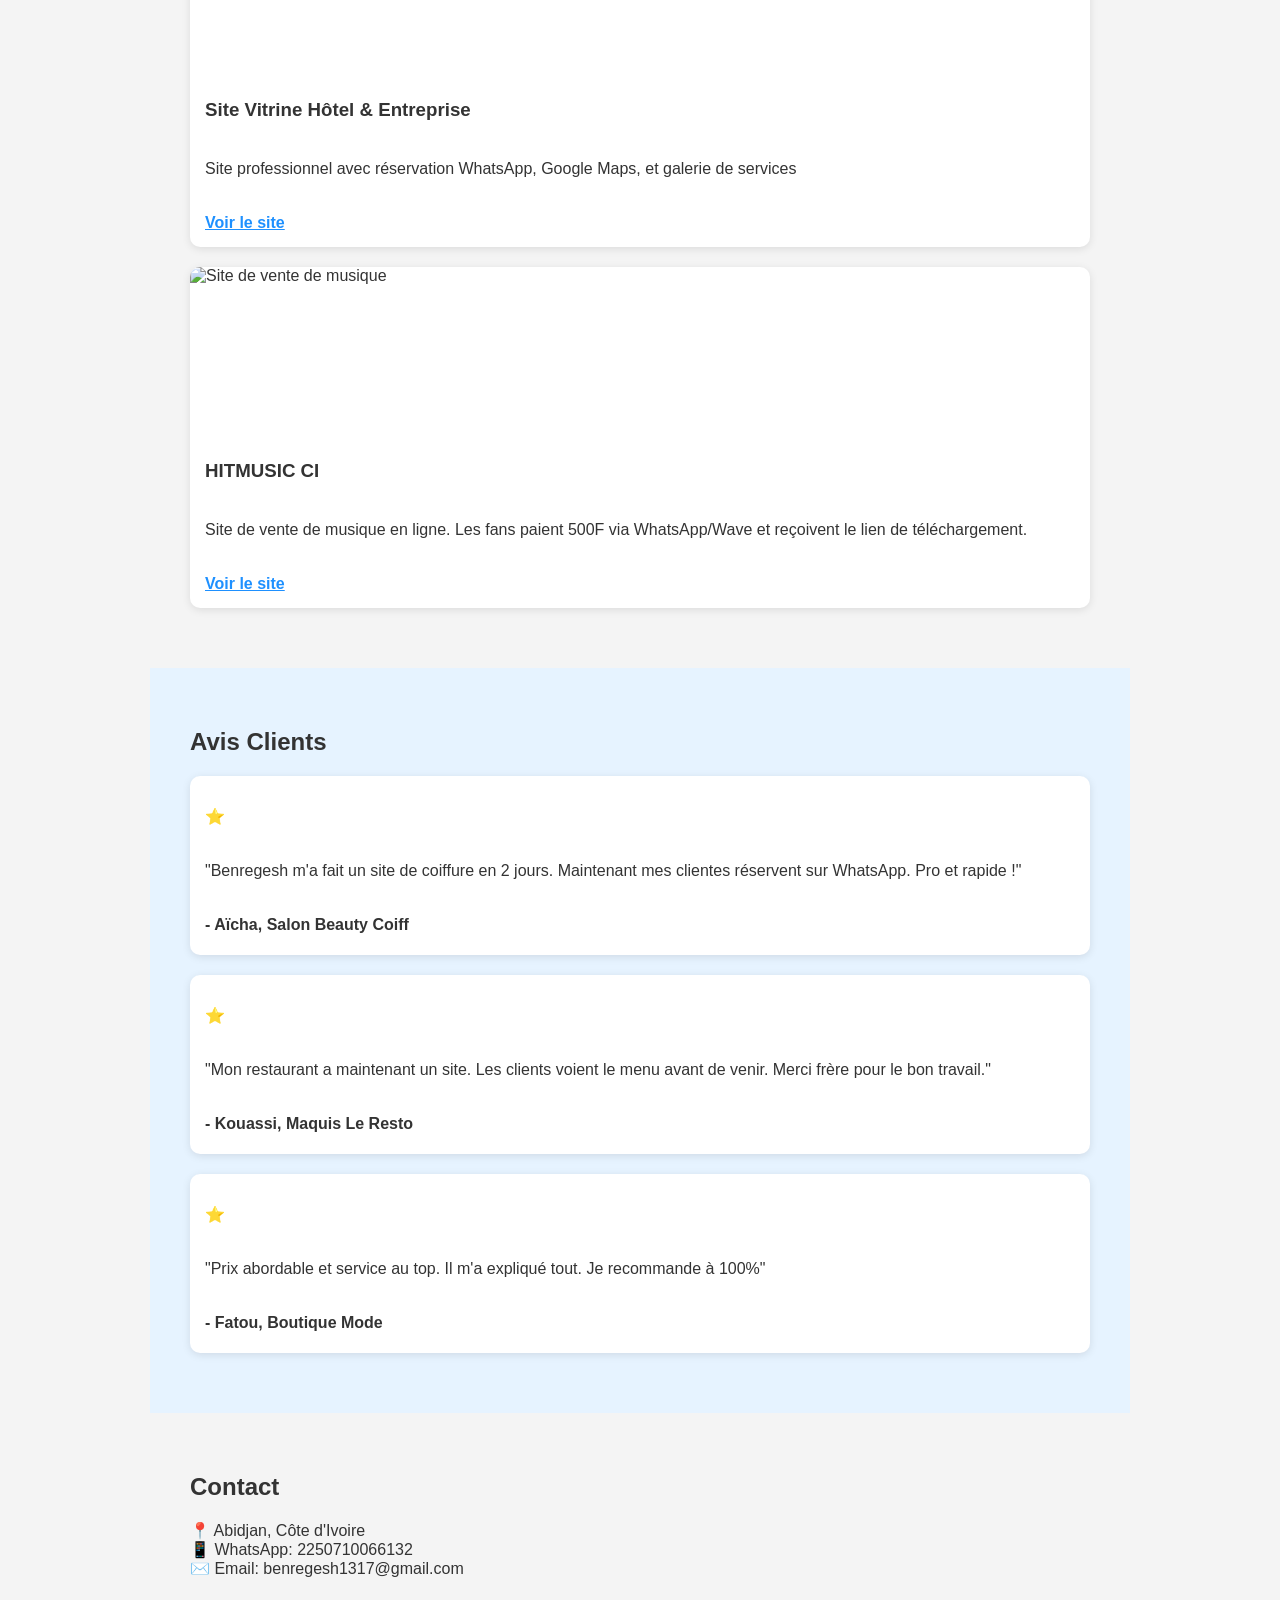
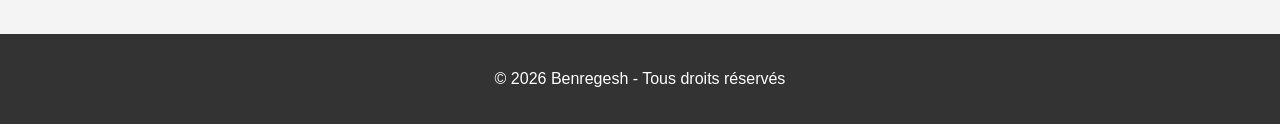
==== commit 2b4d77b3: "Add files via upload" ====
--- a/index.html
+++ b/index.html
@@ -16,7 +16,7 @@
 
 <section>
   <h2>Mes Services</h2>
-  <p>✅ Site Vitrine pour Coiffeur, Restaurant, Boutique <br>
+  <p>✅ Site Vitrine pour Coiffeur, Restaurant, Boutique, Hôtel et Autre ( tout gens ) <br>
      ✅ Site E-commerce <br>
      ✅ Maintenance et Mise à jour</p>
 </section>
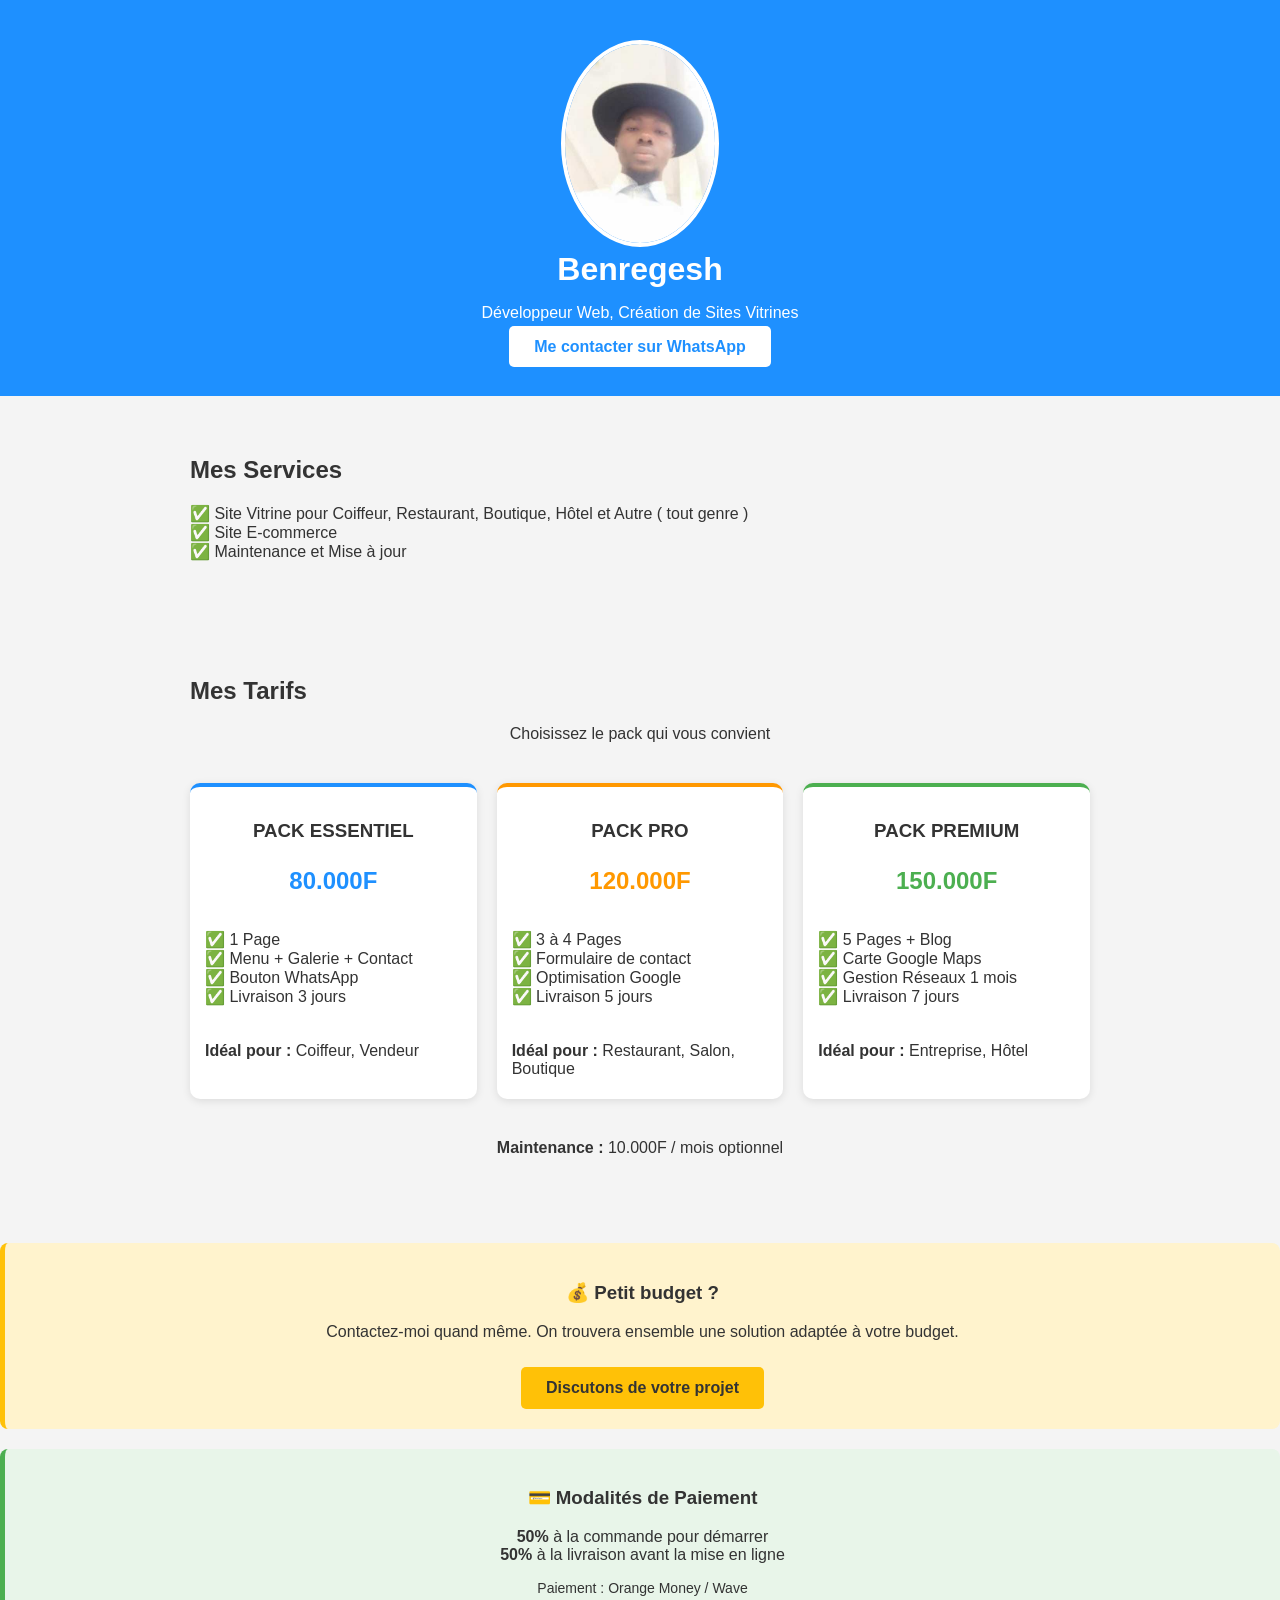
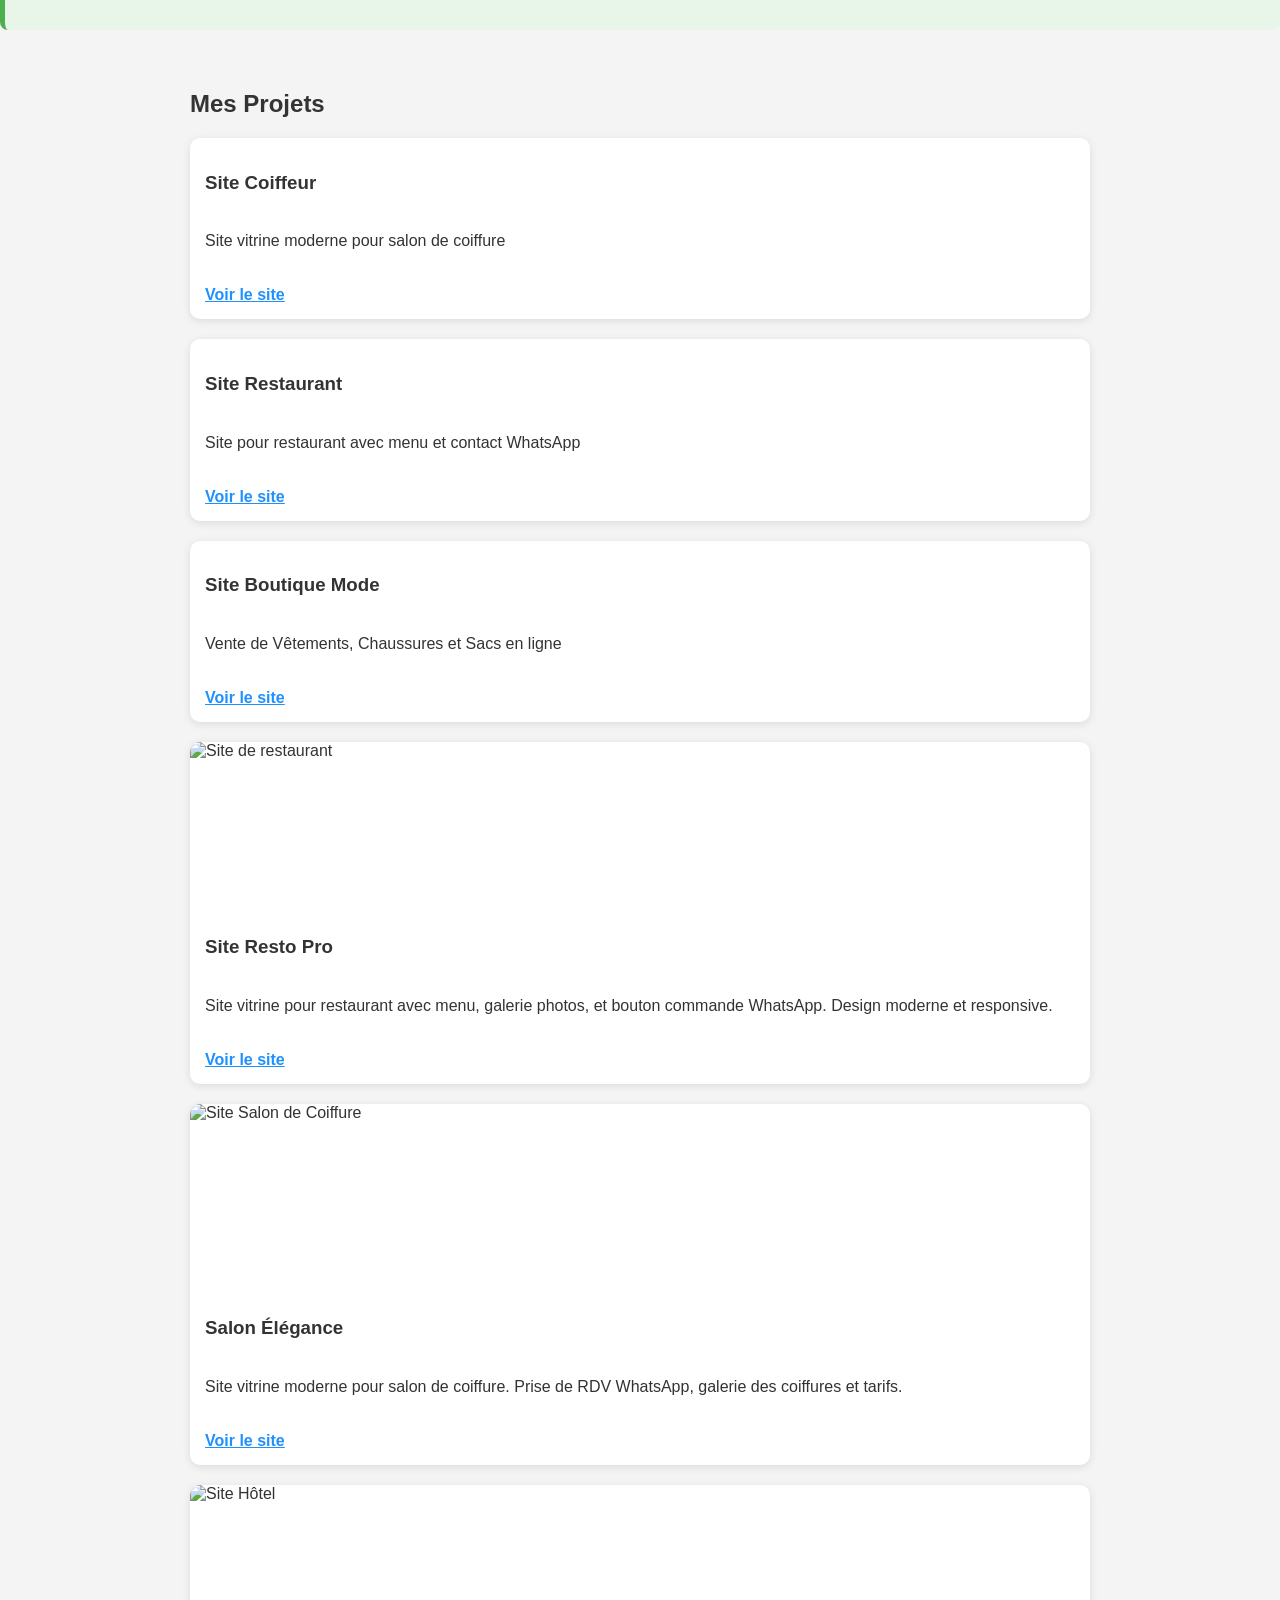
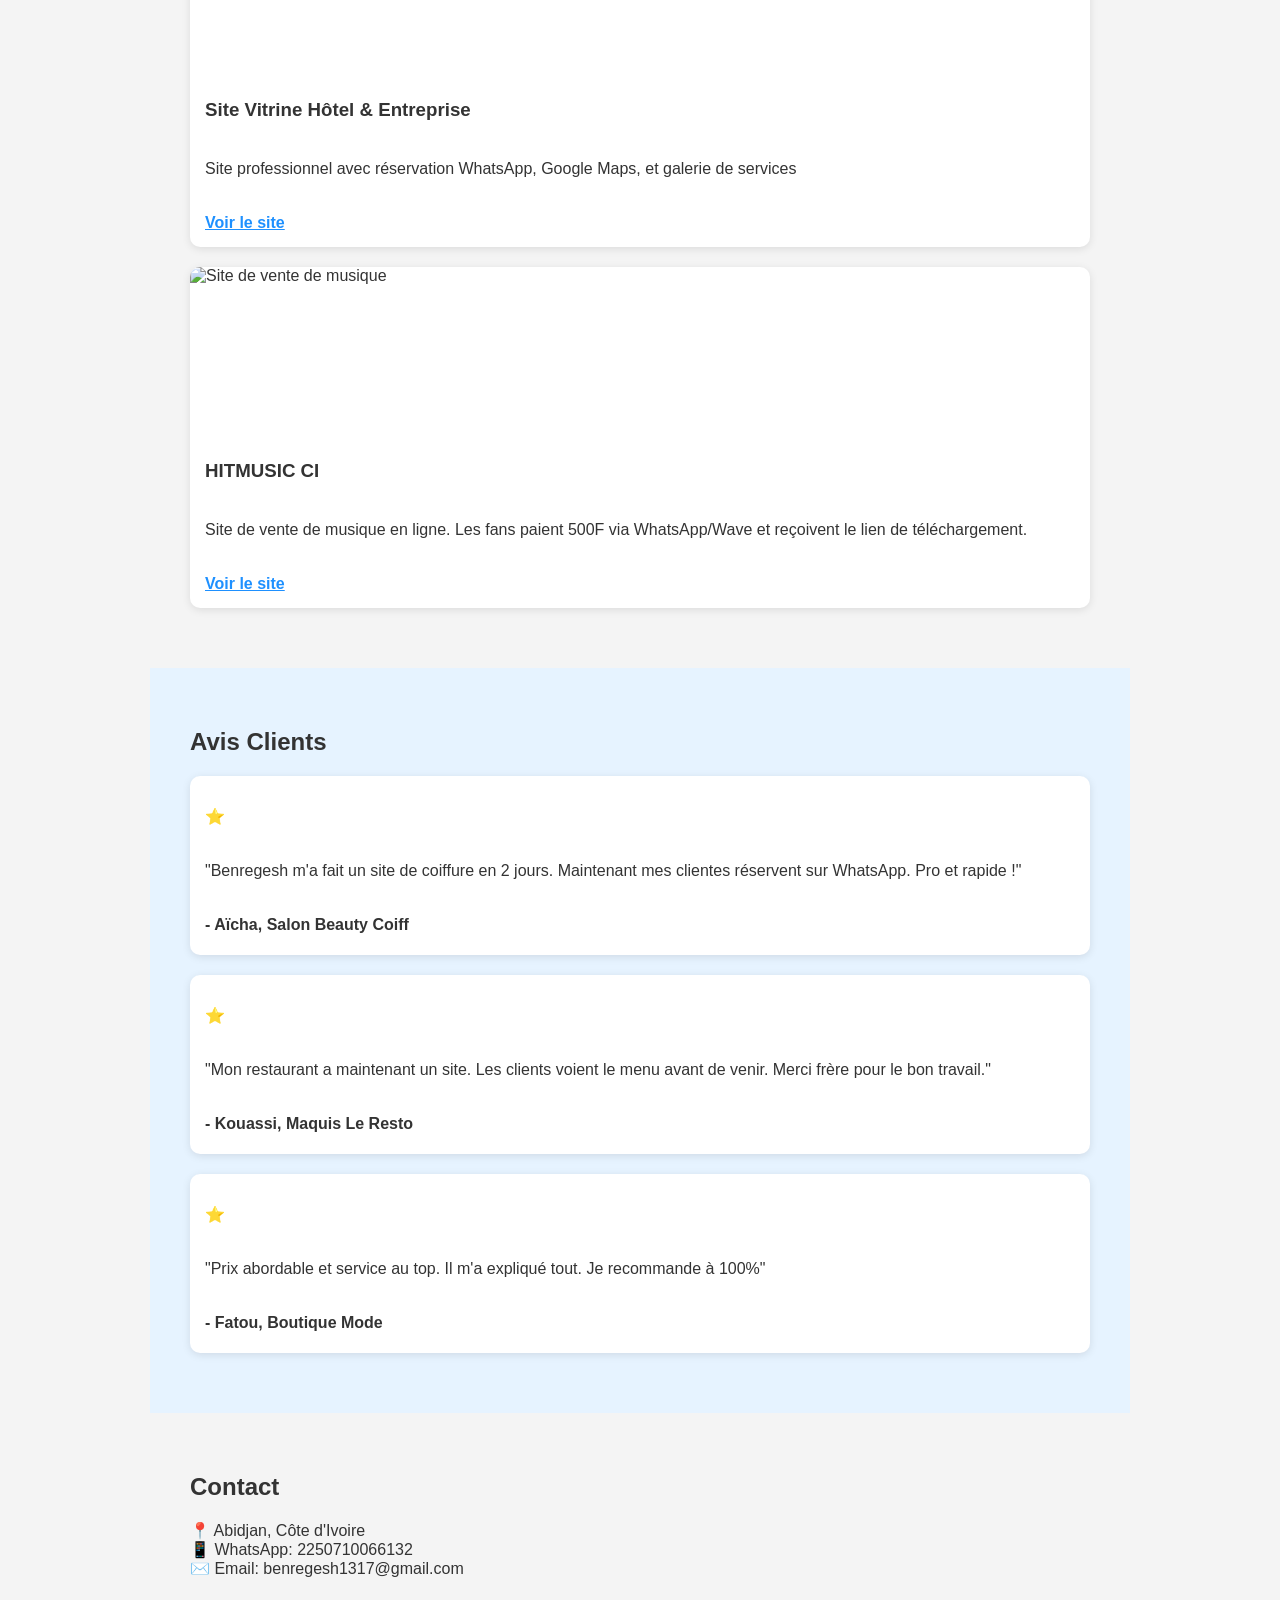
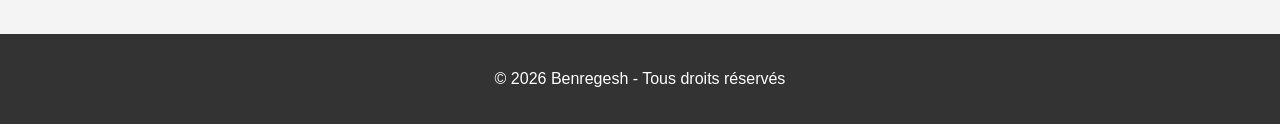
==== commit 3ea4a58c: "Add files via upload" ====
--- a/index.html
+++ b/index.html
@@ -16,7 +16,7 @@
 
 <section>
   <h2>Mes Services</h2>
-  <p>✅ Site Vitrine pour Coiffeur, Restaurant, Boutique, Hôtel et Autre ( tout gens ) <br>
+  <p>✅ Site Vitrine pour Coiffeur, Restaurant, Boutique, Hôtel et Autre ( tout genre ) <br>
      ✅ Site E-commerce <br>
      ✅ Maintenance et Mise à jour</p>
 </section>
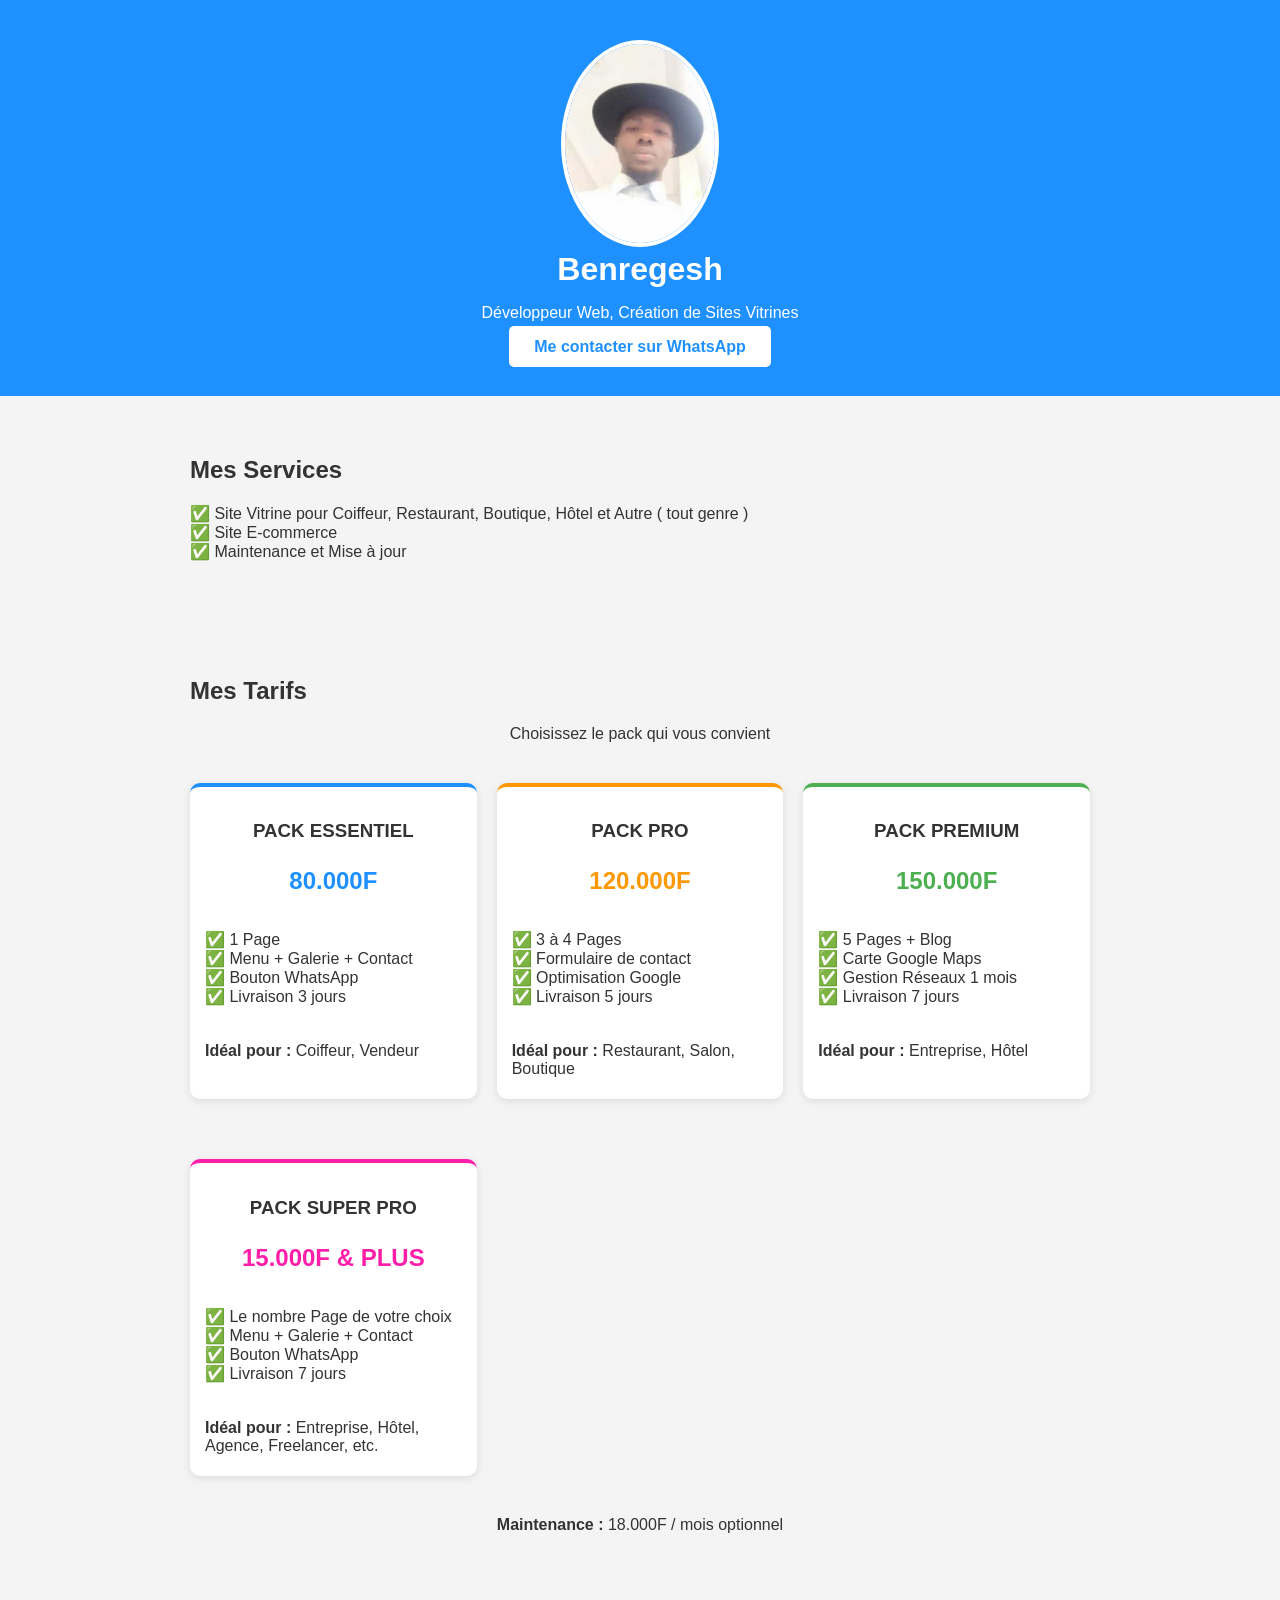
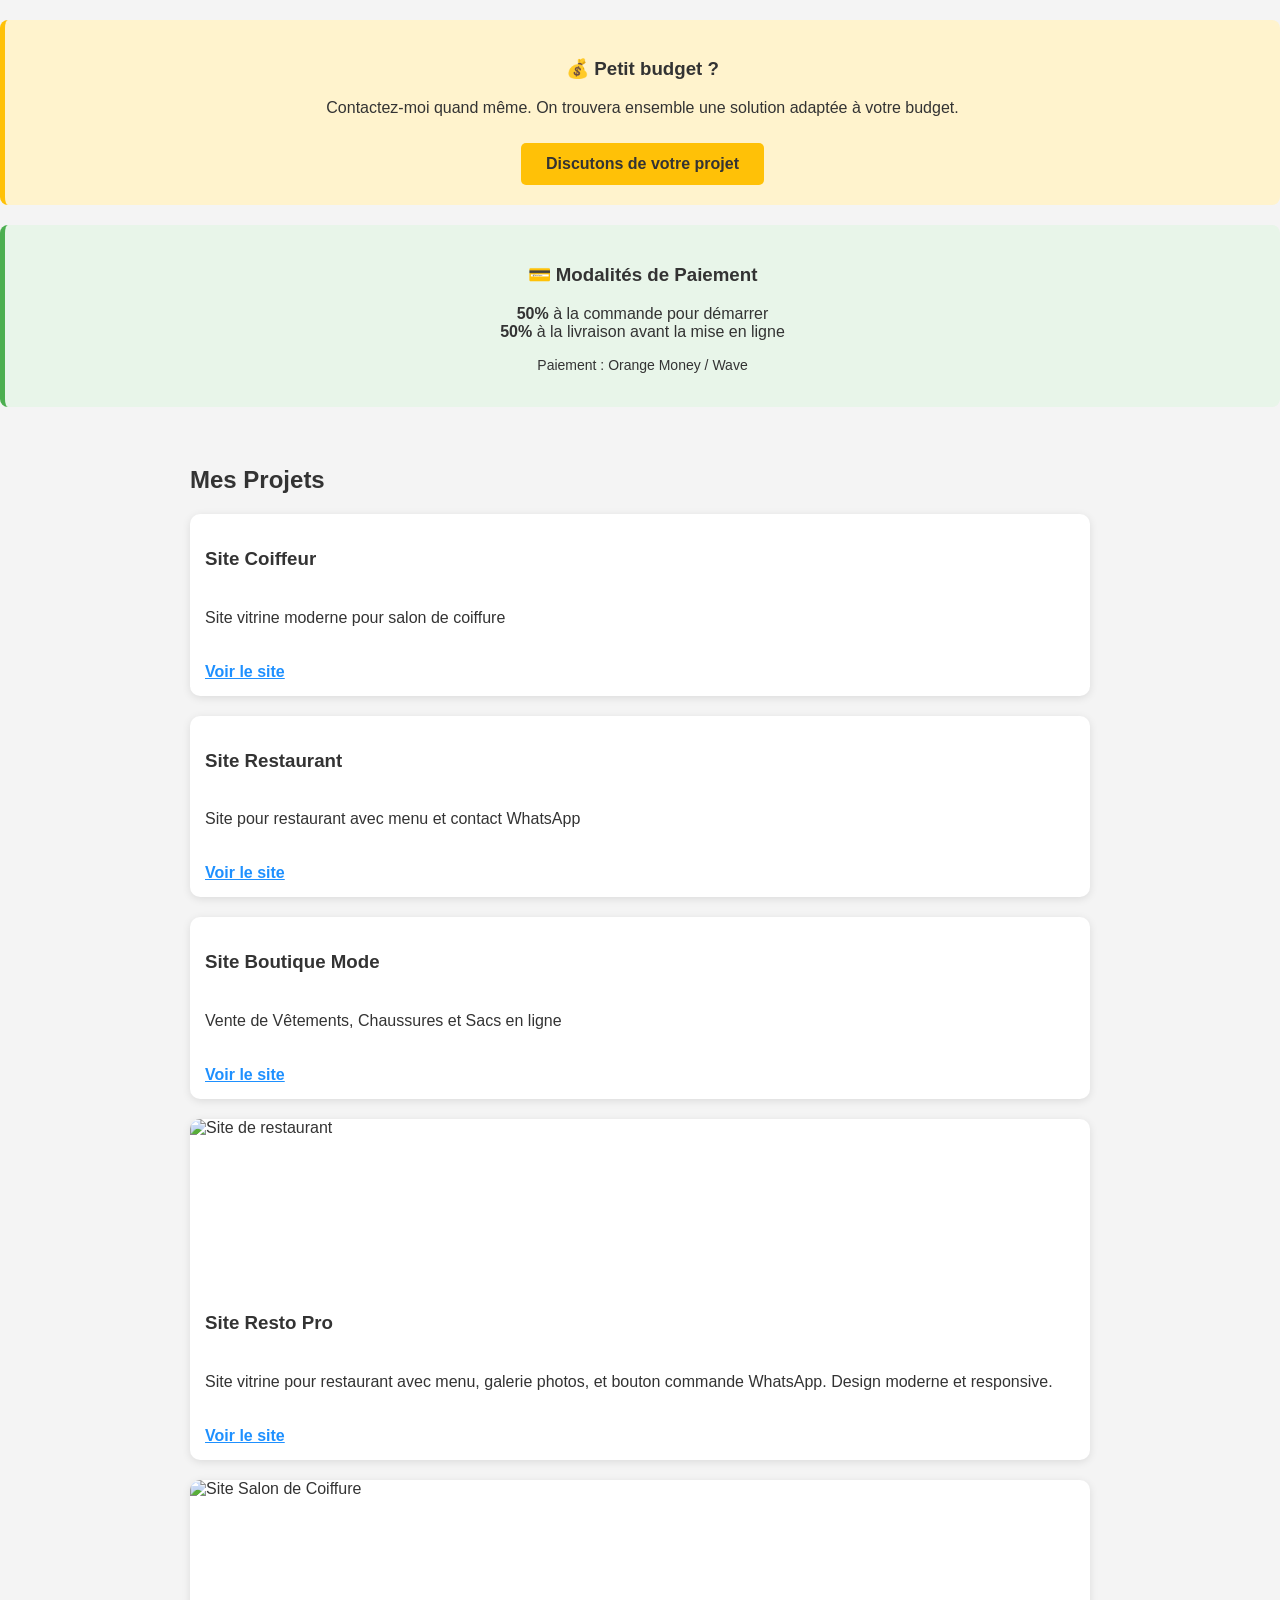
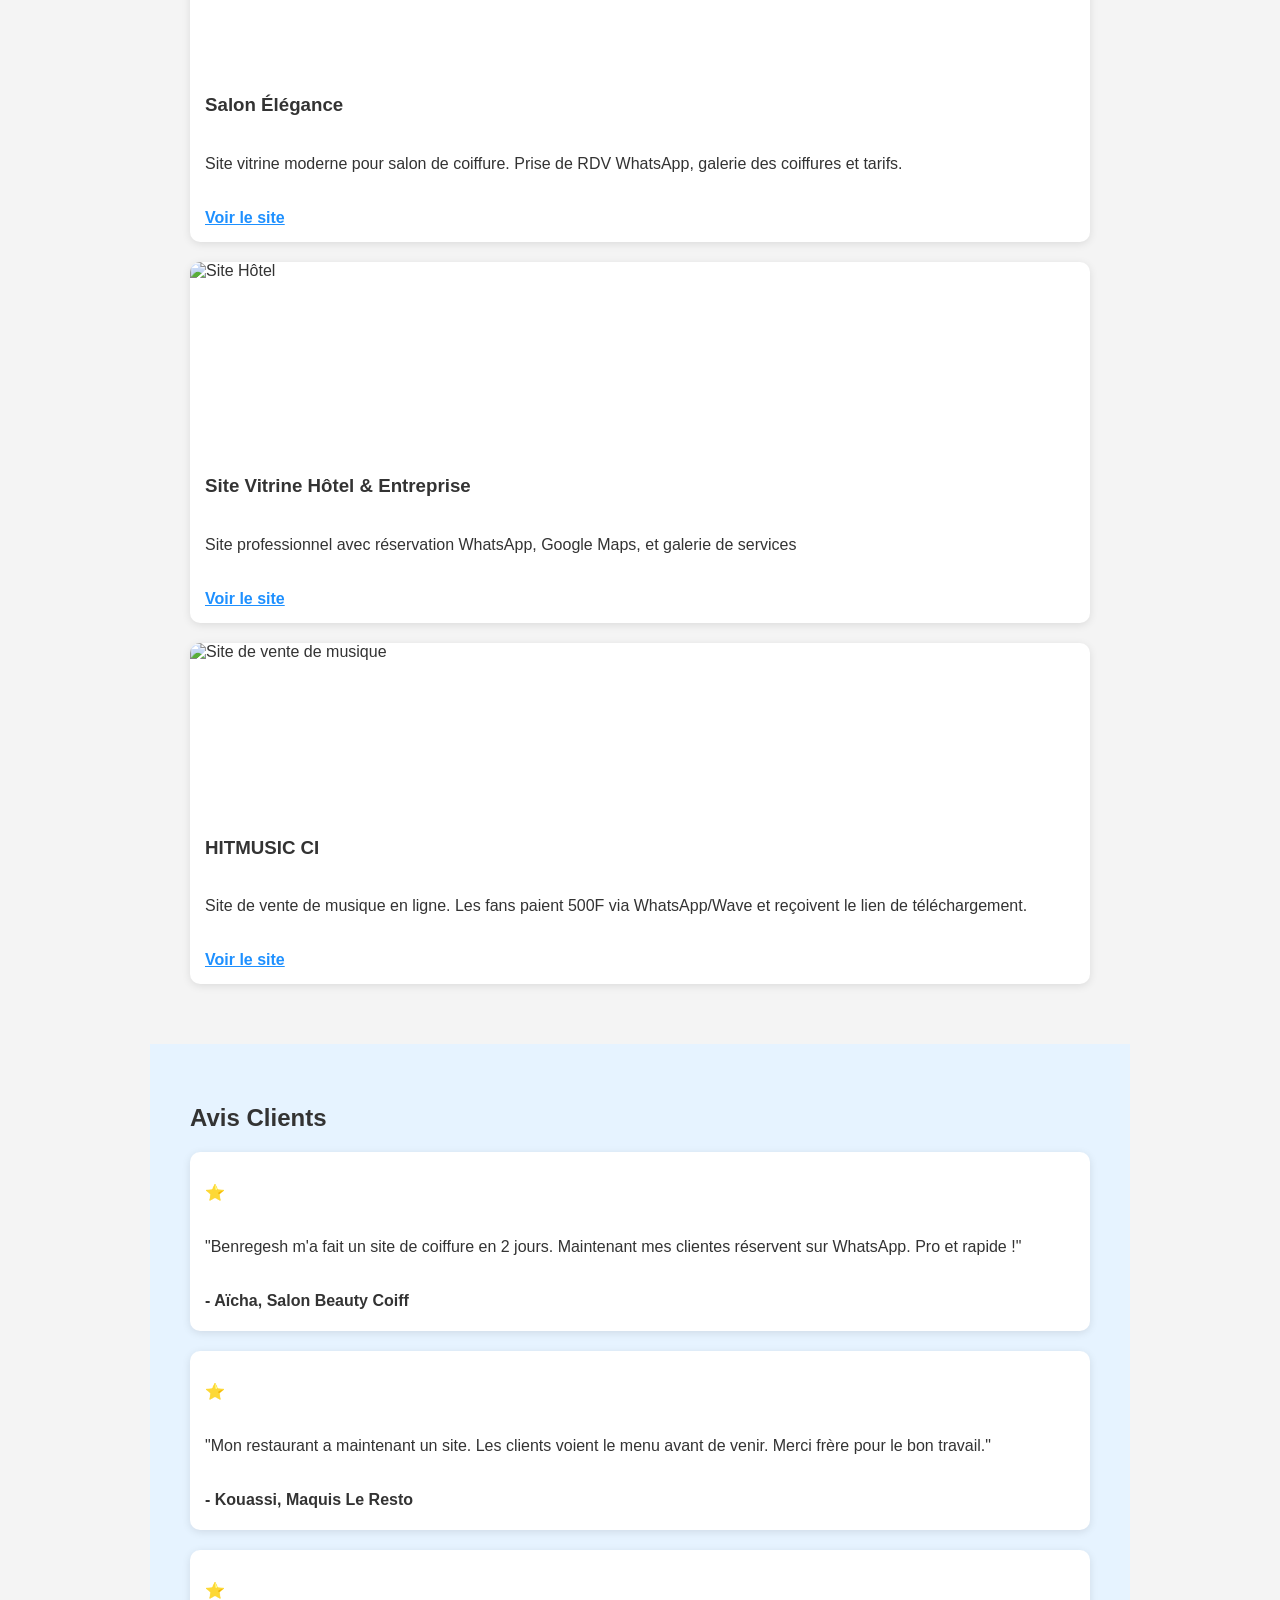
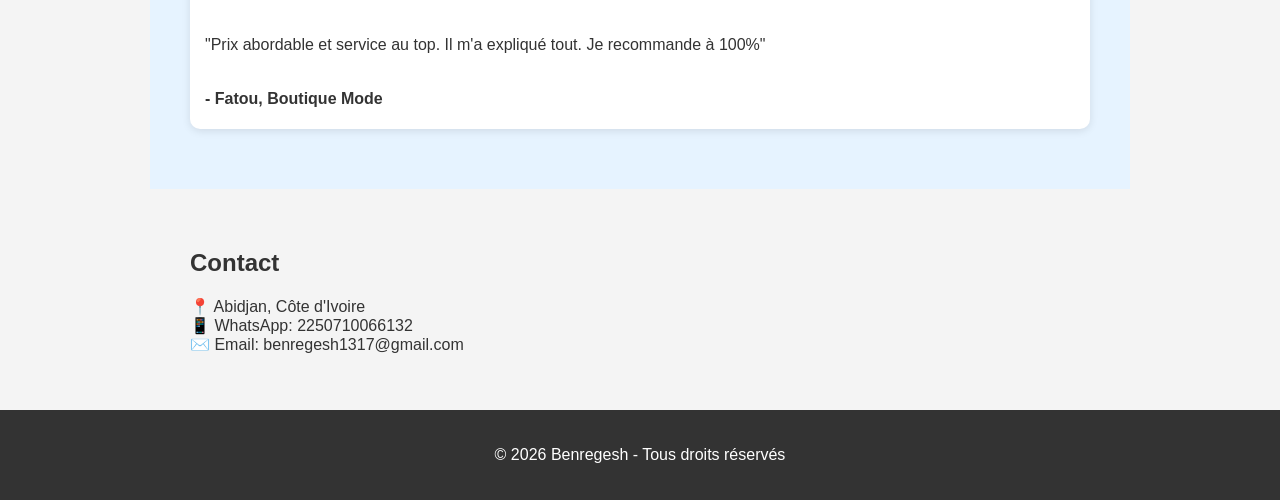
==== commit 7e0f9a41: "Add files via upload" ====
--- a/index.html
+++ b/index.html
@@ -3,7 +3,7 @@
 <head>
   <meta charset="UTF-8">
   <title>Mon Portfolio - Développeur Web</title>
-  <link rel="stylesheet" href="style.css"
+  <link rel="stylesheet" href="style.css">
 </head>
 <body>
 
@@ -57,8 +57,18 @@
       <p><b>Idéal pour :</b> Entreprise, Hôtel</p>
     </div>
 
+     <div class="projet" style="border-top:4px solid #ff1ea9">
+      <h3 style="text-align:center">PACK SUPER PRO</h3>
+      <h2 style="text-align:center;color:#ff1ea9">15.000F & PLUS</h2>
+      <p>✅ Le nombre Page de votre choix <br>
+         ✅ Menu + Galerie + Contact <br>
+         ✅ Bouton WhatsApp <br>
+         ✅ Livraison 7 jours</p>
+      <p><b>Idéal pour :</b> Entreprise, Hôtel, Agence, Freelancer, etc.</p>
+    </div>
+
   </div>
-  <p style="text-align:center;margin-top:20px"><b>Maintenance :</b> 10.000F / mois optionnel</p>
+  <p style="text-align:center;margin-top:20px"><b>Maintenance :</b> 18.000F / mois optionnel</p>
 </section>
   
   <div style="background:#fff3cd;border-left:5px solid #ffc107;padding:20px;margin-top:30px;border-radius:8px;text-align:center">
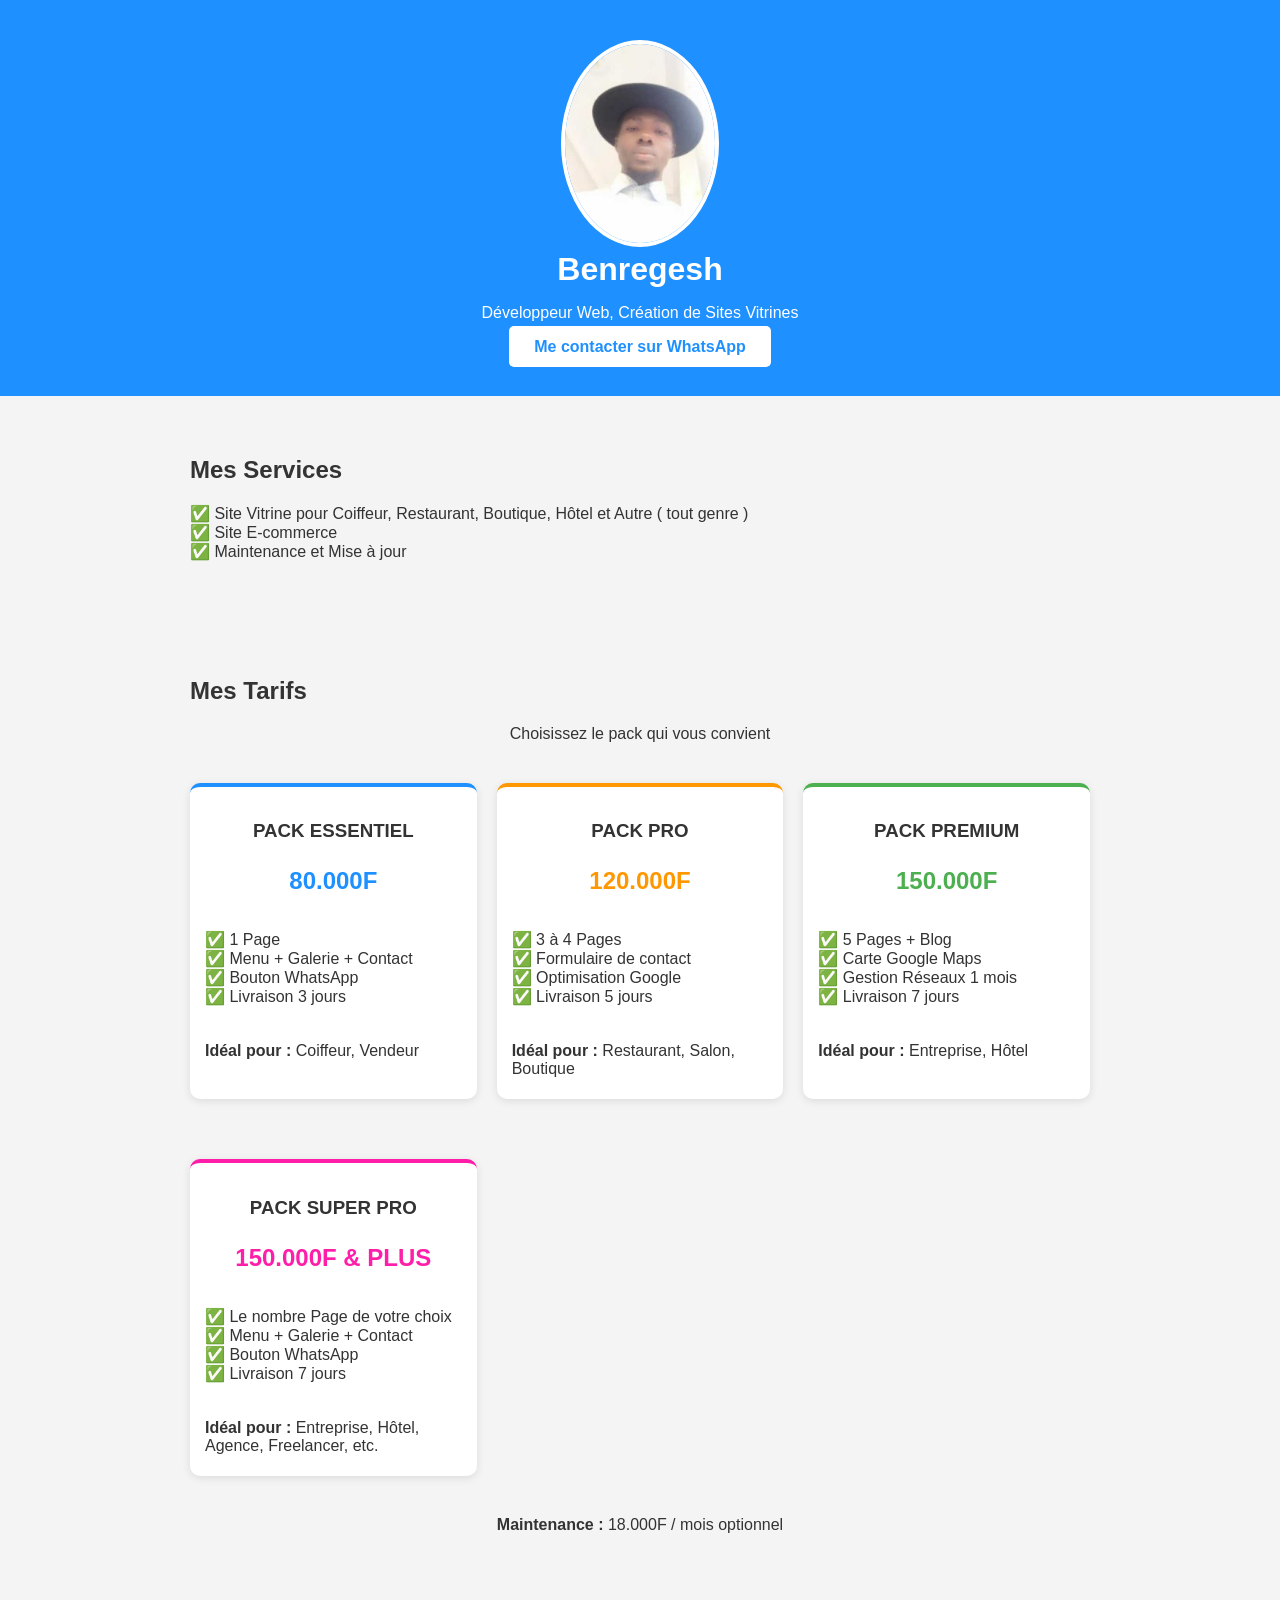
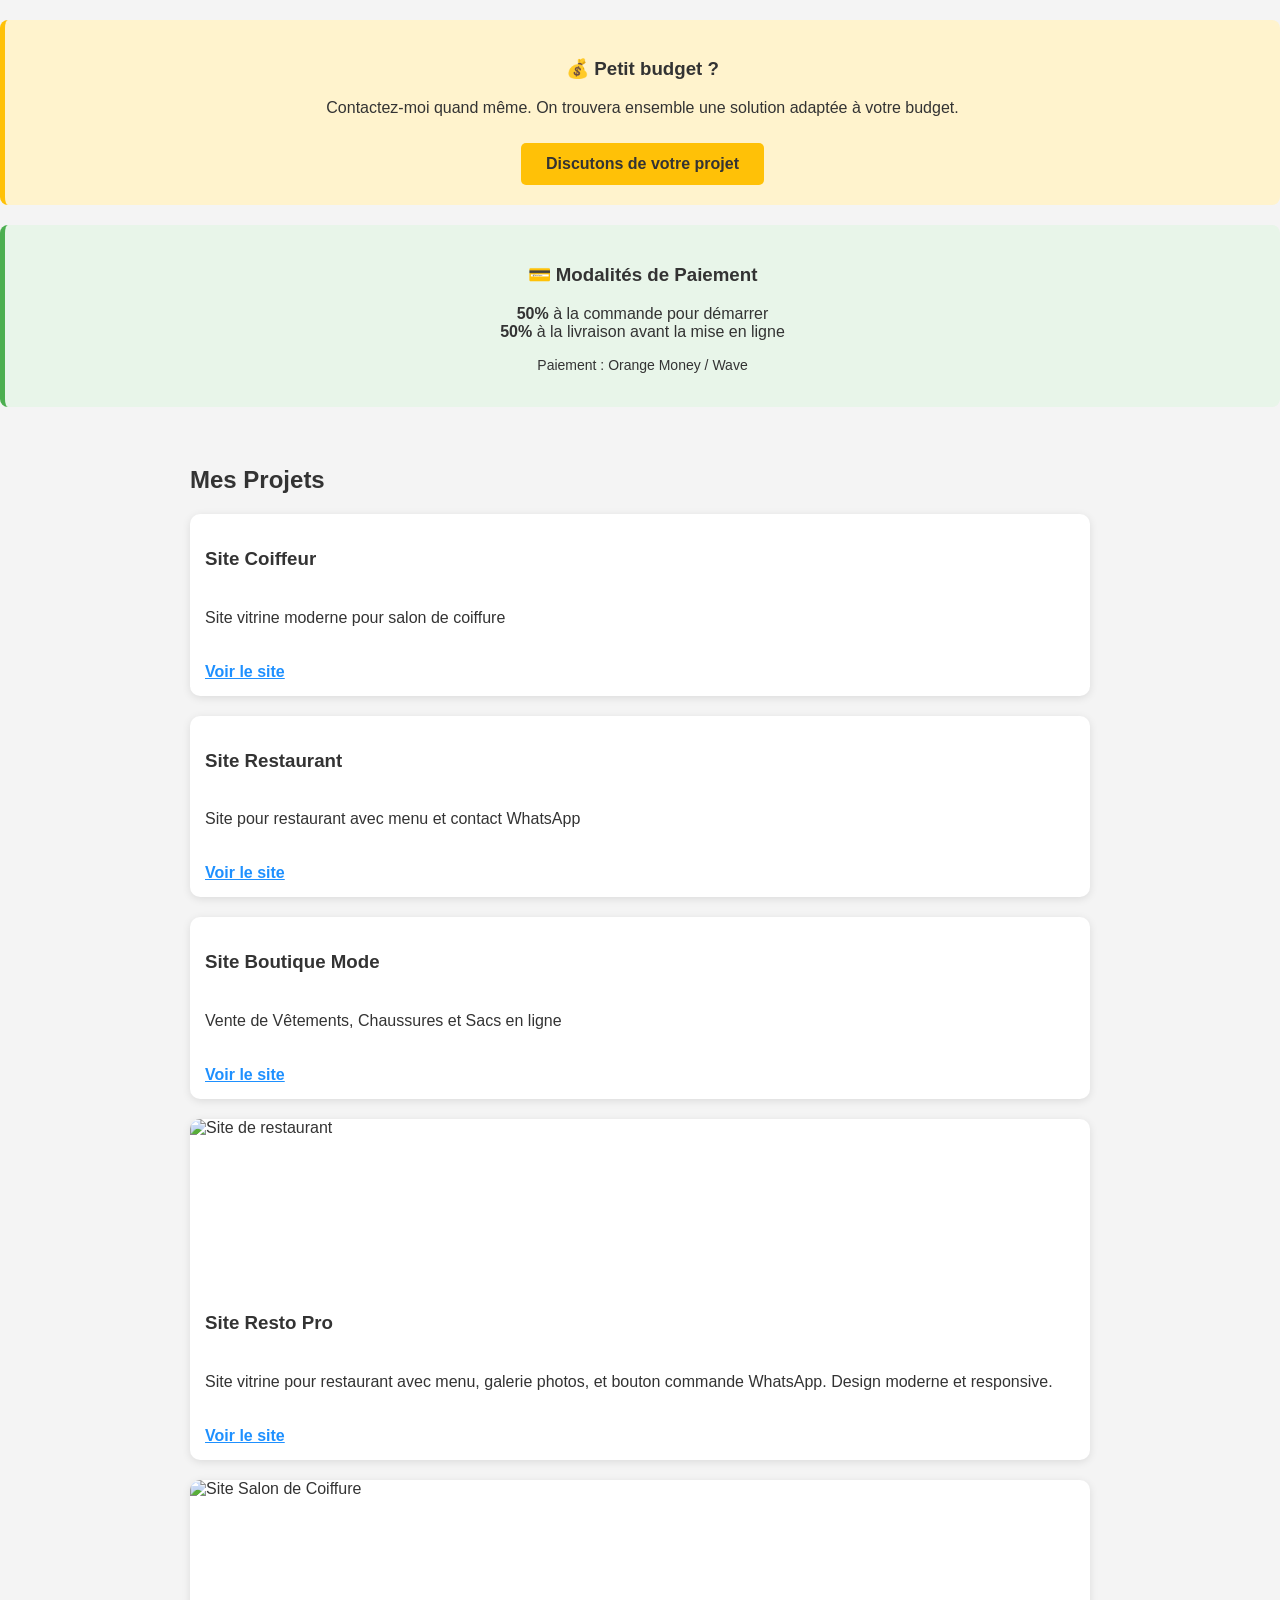
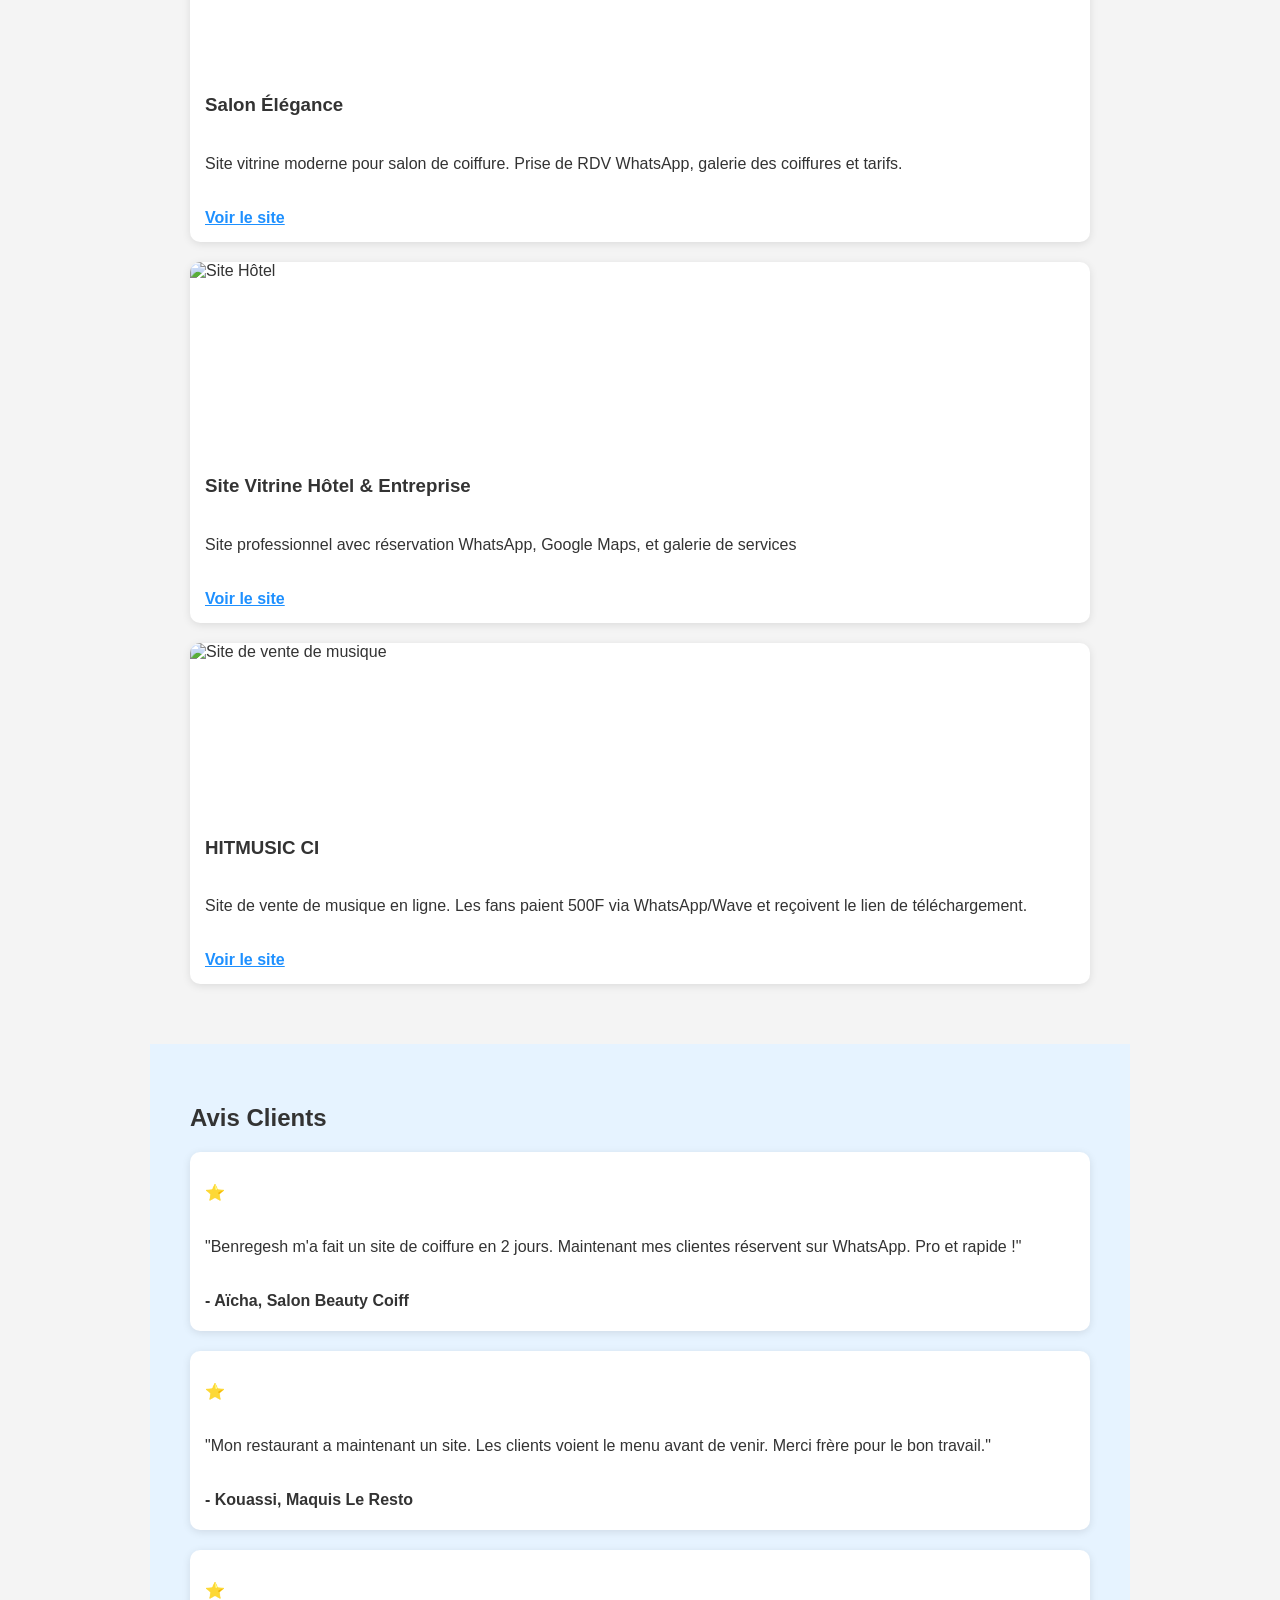
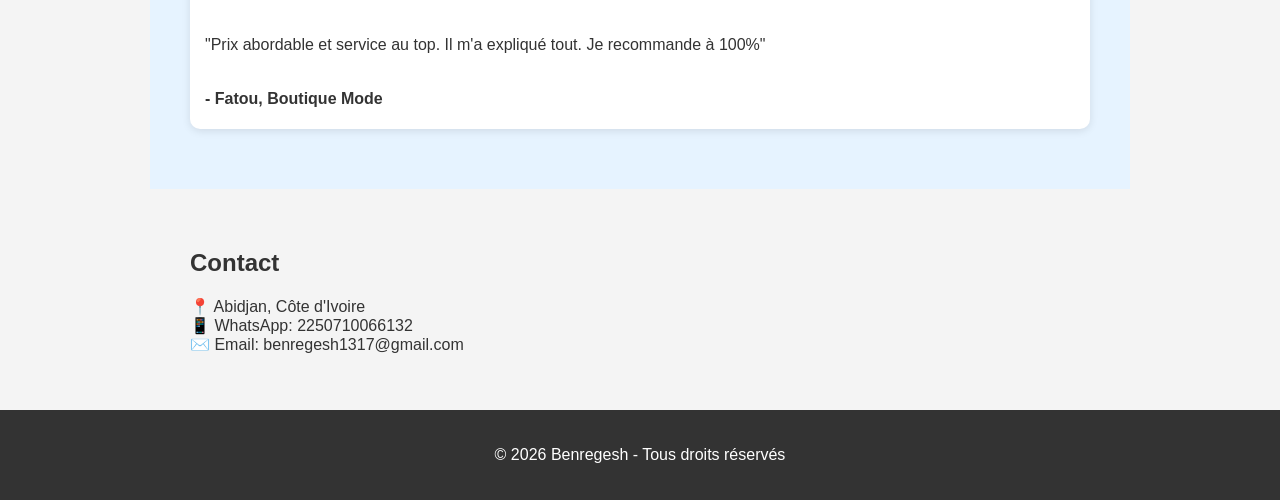
==== commit 801216dc: "Add files via upload" ====
--- a/index.html
+++ b/index.html
@@ -59,7 +59,7 @@
 
      <div class="projet" style="border-top:4px solid #ff1ea9">
       <h3 style="text-align:center">PACK SUPER PRO</h3>
-      <h2 style="text-align:center;color:#ff1ea9">15.000F & PLUS</h2>
+      <h2 style="text-align:center;color:#ff1ea9">150.000F & PLUS</h2>
       <p>✅ Le nombre Page de votre choix <br>
          ✅ Menu + Galerie + Contact <br>
          ✅ Bouton WhatsApp <br>
